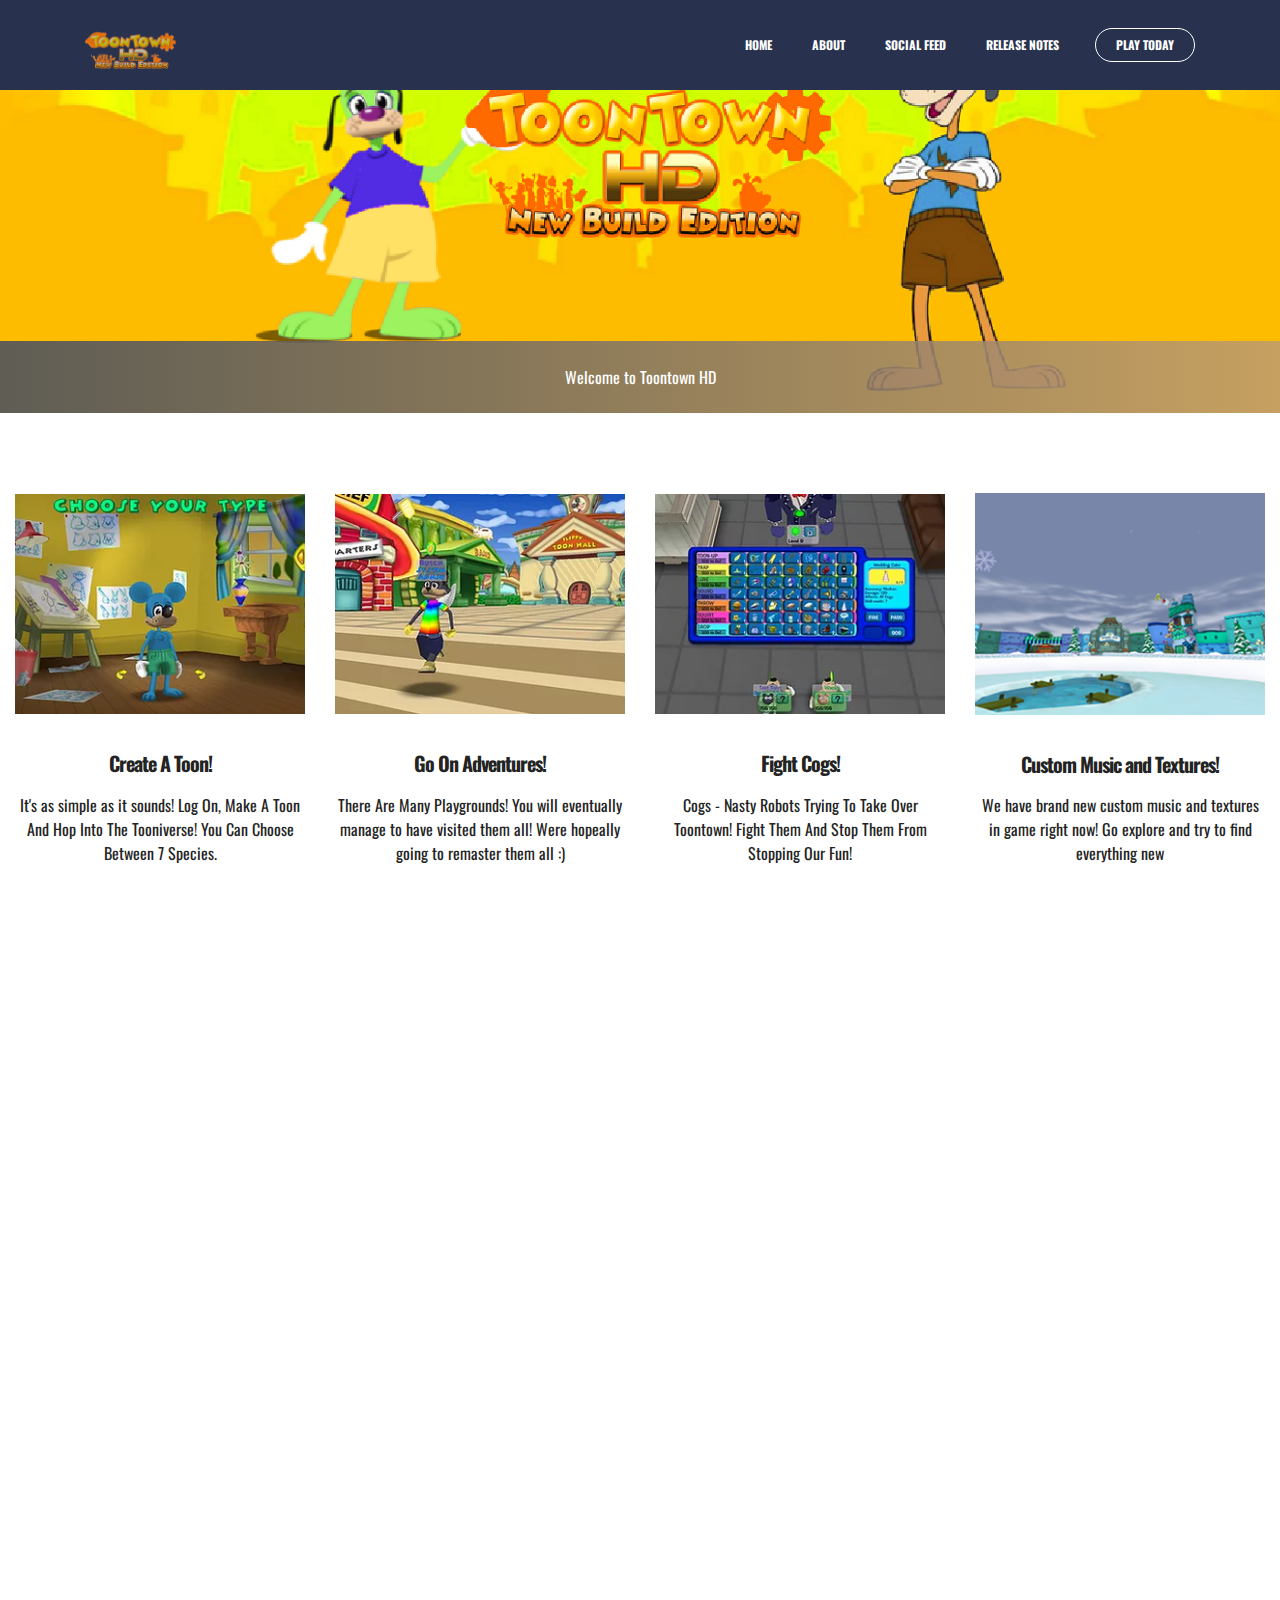
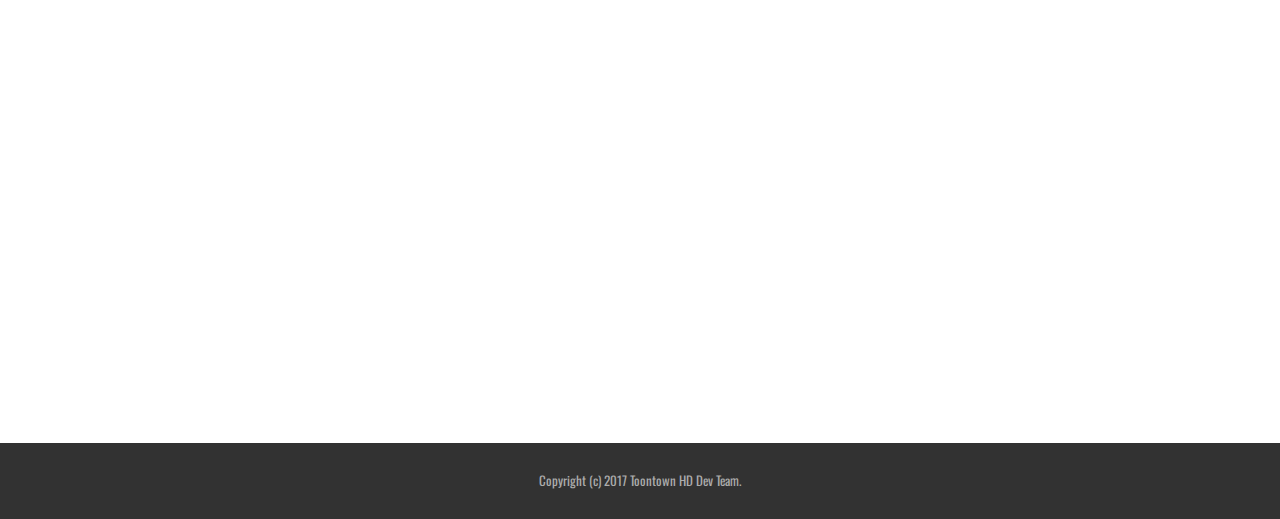
==== index.html @ c76c8646 "create github pages" ====
<!DOCTYPE html>
<html>
<head>
  <!-- Site made with Mobirise Website Builder v3.12.1, https://mobirise.com -->
  <meta charset="UTF-8">
  <meta http-equiv="X-UA-Compatible" content="IE=edge">
  <meta name="generator" content="Mobirise v3.12.1, mobirise.com">
  <meta name="viewport" content="width=device-width, initial-scale=1">
  <link rel="shortcut icon" href="assets/images/toontown-hd-new-build-logo-2-236x128.png" type="image/x-icon">
  <meta name="description" content="">
  <title>Home</title>
  <link rel="stylesheet" href="https://fonts.googleapis.com/css?family=Lora:400,700,400italic,700italic&amp;subset=latin">
  <link rel="stylesheet" href="https://fonts.googleapis.com/css?family=Montserrat:400,700">
  <link rel="stylesheet" href="https://fonts.googleapis.com/css?family=Raleway:100,100i,200,200i,300,300i,400,400i,500,500i,600,600i,700,700i,800,800i,900,900i">
  <link rel="stylesheet" href="assets/bootstrap-material-design-font/css/material.css">
  <link rel="stylesheet" href="assets/tether/tether.min.css">
  <link rel="stylesheet" href="assets/bootstrap/css/bootstrap.min.css">
  <link rel="stylesheet" href="assets/dropdown/css/style.css">
  <link rel="stylesheet" href="assets/animate.css/animate.min.css">
  <link rel="stylesheet" href="assets/theme/css/style.css">
  <link rel="stylesheet" href="assets/mobirise/css/mbr-additional.css" type="text/css">
  
  
  
</head>
<body>
<section id="menu-0">

    <nav class="navbar navbar-dropdown navbar-fixed-top">
        <div class="container">

            <div class="mbr-table">
                <div class="mbr-table-cell">

                    <div class="navbar-brand">
                        <a href="index.html" class="navbar-logo"><img src="assets/images/toontown-hd-new-build-logo-2-236x128.png"></a>
                        
                    </div>

                </div>
                <div class="mbr-table-cell">

                    <button class="navbar-toggler pull-xs-right hidden-md-up" type="button" data-toggle="collapse" data-target="#exCollapsingNavbar">
                        <div class="hamburger-icon"></div>
                    </button>

                    <ul class="nav-dropdown collapse pull-xs-right nav navbar-nav navbar-toggleable-sm" id="exCollapsingNavbar"><li class="nav-item"><a class="nav-link link" href="index.html">HOME</a></li><li class="nav-item"><a class="nav-link link" href="about.html">ABOUT</a></li><li class="nav-item"><a class="nav-link link" href="socialfeed.html">SOCIAL FEED</a></li><li class="nav-item"><a class="nav-link link" href="releasenotes.html">RELEASE NOTES</a></li><li class="nav-item nav-btn"><a class="nav-link btn btn-white btn-white-outline" href="play.html">PLAY TODAY</a></li></ul>
                    <button hidden="" class="navbar-toggler navbar-close" type="button" data-toggle="collapse" data-target="#exCollapsingNavbar">
                        <div class="close-icon"></div>
                    </button>

                </div>
            </div>

        </div>
    </nav>

</section>

<section class="engine"><a rel="external" href="https://mobirise.com">Web Builder</a></section><section class="mbr-section mbr-section-nopadding mbr-figure--caption-outside-bottom mbr-after-navbar" id="image1-2">
    <div class="mbr-figure">
        <div><img src="assets/images/16665664-1568762233141797-8871464108073529075-o-1400x452.png"></div>
        <div class="mbr-figure-caption mbr-figure-caption-over">
            <div class="container">Welcome to Toontown HD</div>
        </div>
    </div>
</section>

<section class="mbr-cards mbr-section mbr-section-nopadding" id="features3-0" style="background-color: rgb(255, 255, 255);">

    

    <div class="mbr-cards-row row">
        <div class="mbr-cards-col col-xs-12 col-lg-3" style="padding-top: 80px; padding-bottom: 80px;">
            <div class="container">
              <div class="card cart-block">
                  <div class="card-img"><img src="assets/images/4930ca-fdbfbf0c9fc9433385e90b42b5ddec6dmv2-600x456.png" class="card-img-top"></div>
                  <div class="card-block">
                    <h4 class="card-title">Create A Toon!</h4>
                    <h5 class="card-subtitle"></h5>
                    <p class="card-text">It's as simple as it sounds! Log On, Make A Toon And Hop Into The Tooniverse! You Can Choose Between 7 Species.</p>
                    <div class="card-btn"><a href="https://mobirise.com" class="btn btn-primary">MORE</a></div>
                    </div>
                </div>
            </div>
        </div>
        <div class="mbr-cards-col col-xs-12 col-lg-3" style="padding-top: 80px; padding-bottom: 80px;">
            <div class="container">
                <div class="card cart-block">
                    <div class="card-img"><img src="assets/images/4930ca-2c960f46906b43619f9c62df56393477mv2-600x456.png" class="card-img-top"></div>
                    <div class="card-block">
                        <h4 class="card-title">Go On Adventures!</h4>
                        <h5 class="card-subtitle"></h5>
                        <p class="card-text">There Are Many Playgrounds! You will eventually manage to have visited them all! Were hopeally going to remaster them all :)</p>
                        <div class="card-btn"><a href="https://mobirise.com" class="btn btn-primary">MORE</a></div>
                    </div>
                </div>
            </div>
        </div>
        <div class="mbr-cards-col col-xs-12 col-lg-3" style="padding-top: 80px; padding-bottom: 80px;">
            <div class="container">
                <div class="card cart-block">
                    <div class="card-img"><img src="assets/images/4930ca-736379ac73b34ba88609e2a4617b02d8mv2-600x456.png" class="card-img-top"></div>
                    <div class="card-block">
                        <h4 class="card-title">Fight Cogs!</h4>
                        <h5 class="card-subtitle"></h5>
                        <p class="card-text">Cogs - Nasty Robots Trying To Take Over Toontown! Fight Them And Stop Them From Stopping Our Fun!</p>
                        <div class="card-btn"><a href="https://mobirise.com" class="btn btn-primary">MORE</a></div>
                    </div>
                </div>
            </div>
        </div>
        <div class="mbr-cards-col col-xs-12 col-lg-3" style="padding-top: 80px; padding-bottom: 80px;">
            <div class="container">
                <div class="card cart-block">
                    <div class="card-img"><img src="assets/images/4930ca-82f56a4139354b3d8391904a340fc015mv2-600x458.png" class="card-img-top"></div>
                    <div class="card-block">
                        <h4 class="card-title">Custom Music and Textures!</h4>
                        <h5 class="card-subtitle"></h5>
                        <p class="card-text">We have brand new custom music and textures in game right now! Go explore and try to find everything new<br></p>
                        <div class="card-btn"><a href="https://mobirise.com" class="btn btn-primary">MORE</a></div>
                    </div>
                </div>
            </div>
        </div>
        
        
    </div>
</section>

<section class="mbr-section" id="form1-5" style="background-color: rgb(255, 255, 255); padding-top: 120px; padding-bottom: 120px;">
    
    <div class="mbr-section mbr-section__container mbr-section__container--middle">
        <div class="container">
            <div class="row">
                <div class="col-xs-12 text-xs-center">
                    <h3 class="mbr-section-title display-2">Help Toontown HD Be Better</h3>
                    <small class="mbr-section-subtitle">After some time on developing the game, We are in need some more toontastic staff members! We are taking people that are: <br>​<br>3D Modelers<br>Texture Artists<br>Music Remixers <br>Coders <br>Moderators<br>​<br>If you are one of those, fill out the contact form below! We Will get back to you ASAP.<br> <br>(You need to be at least 14 or over to work with TTHD - Excluding Old Staff)<br>Thanks for joining in! - Tom Bumberpop<br></small>
                </div>
            </div>
        </div>
    </div>
    <div class="mbr-section mbr-section-nopadding">
        <div class="container">
            <div class="row">
                <div class="col-xs-12 col-lg-10 col-lg-offset-1" data-form-type="formoid">


                    <div data-form-alert="true">
                        <div hidden="" data-form-alert-success="true" class="alert alert-form alert-success text-xs-center">Thanks for filling out form!</div>
                    </div>


                    <form action="https://mobirise.com/" method="post" data-form-title="Help Toontown HD Be Better">

                        <input type="hidden" value="SuF7mTONainZLiJVBQIug3Gj9PPAYahSu2CfaRBZUi1L93gR5GK+VPGLF90Wg0wQCZwfl+QLSjpteT4kGPGGRh02OdMjQDrIZHlmFj6/M9g3yS8IjyfjIxjUn2sc+O8m" data-form-email="true">

                        <div class="row row-sm-offset">

                            <div class="col-xs-12 col-md-4">
                                <div class="form-group">
                                    <label class="form-control-label" for="form1-5-name">Name<span class="form-asterisk">*</span></label>
                                    <input type="text" class="form-control" name="name" required="" data-form-field="Name" id="form1-5-name">
                                </div>
                            </div>

                            <div class="col-xs-12 col-md-4">
                                <div class="form-group">
                                    <label class="form-control-label" for="form1-5-email">Email<span class="form-asterisk">*</span></label>
                                    <input type="email" class="form-control" name="email" required="" data-form-field="Email" id="form1-5-email">
                                </div>
                            </div>

                            <div class="col-xs-12 col-md-4">
                                <div class="form-group">
                                    <label class="form-control-label" for="form1-5-phone">Job</label>
                                    <input type="tel" class="form-control" name="phone" data-form-field="Phone" id="form1-5-phone">
                                </div>
                            </div>

                        </div>

                        <div class="form-group">
                            <label class="form-control-label" for="form1-5-message">Message</label>
                            <textarea class="form-control" name="message" rows="7" data-form-field="Message" id="form1-5-message"></textarea>
                        </div>

                        <div><button type="submit" class="btn btn-primary">CONTACT US</button></div>

                    </form>
                </div>
            </div>
        </div>
    </div>
</section>

<footer class="mbr-small-footer mbr-section mbr-section-nopadding" id="footer1-2" style="background-color: rgb(50, 50, 50); padding-top: 1.75rem; padding-bottom: 1.75rem;">
    
    <div class="container">
        <p class="text-xs-center">Copyright (c) 2017 Toontown HD Dev Team.</p>
    </div>
</footer>


  <script src="assets/web/assets/jquery/jquery.min.js"></script>
  <script src="assets/tether/tether.min.js"></script>
  <script src="assets/bootstrap/js/bootstrap.min.js"></script>
  <script src="assets/smooth-scroll/smooth-scroll.js"></script>
  <script src="assets/dropdown/js/script.min.js"></script>
  <script src="assets/touch-swipe/jquery.touch-swipe.min.js"></script>
  <script src="assets/viewport-checker/jquery.viewportchecker.js"></script>
  <script src="assets/theme/js/script.js"></script>
  <script src="assets/formoid/formoid.min.js"></script>
  
  
  <input name="animation" type="hidden">
   <div id="scrollToTop" class="scrollToTop mbr-arrow-up"><a style="text-align: center;"><i class="mbr-arrow-up-icon"></i></a></div>
  </body>
</html>
---- assets/bootstrap-material-design-font/css/material.css ----
@font-face {
  font-family: 'Material-Design-Icons';
  src: url('../fonts/Material-Design-Icons.eot?3ocs8m');
  src: url('../fonts/Material-Design-Icons.eot?#iefix3ocs8m') format('embedded-opentype'), url('../fonts/Material-Design-Icons.woff?3ocs8m') format('woff'), url('../fonts/Material-Design-Icons.ttf?3ocs8m') format('truetype'), url('../fonts/Material-Design-Icons.svg?3ocs8m#Material-Design-Icons') format('svg');
  font-weight: normal;
  font-style: normal;
}
[class^="mdi-"],
[class*="mdi-"] {
  speak: none;
  display: inline-block;
  font-style: normal;
  font-variant:normal;
  font-weight:normal;
  /*font-size:24px;*/
  line-height:1;
  font-family:'Material-Design-Icons' !important;
  text-rendering: auto;
  
  -webkit-font-smoothing: antialiased;
  -moz-osx-font-smoothing: grayscale;
  -webkit-transform: translate(0, 0);
      -ms-transform: translate(0, 0);
          transform: translate(0, 0);
}
[class^="mdi-"]:before,
[class*="mdi-"]:before {
  display: inline-block;
  speak: none;
  text-decoration: inherit;
}
[class^="mdi-"].pull-left,
[class*="mdi-"].pull-left {
  margin-right: .3em;
}
[class^="mdi-"].pull-right,
[class*="mdi-"].pull-right {
  margin-left: .3em;
}
[class^="mdi-"].mdi-lg:before,
[class*="mdi-"].mdi-lg:before,
[class^="mdi-"].mdi-lg:after,
[class*="mdi-"].mdi-lg:after {
  font-size: 1.33333333em;
  line-height: 0.75em;
  vertical-align: -15%;
}
[class^="mdi-"].mdi-2x:before,
[class*="mdi-"].mdi-2x:before,
[class^="mdi-"].mdi-2x:after,
[class*="mdi-"].mdi-2x:after {
  font-size: 2em;
}
[class^="mdi-"].mdi-3x:before,
[class*="mdi-"].mdi-3x:before,
[class^="mdi-"].mdi-3x:after,
[class*="mdi-"].mdi-3x:after {
  font-size: 3em;
}
[class^="mdi-"].mdi-4x:before,
[class*="mdi-"].mdi-4x:before,
[class^="mdi-"].mdi-4x:after,
[class*="mdi-"].mdi-4x:after {
  font-size: 4em;
}
[class^="mdi-"].mdi-5x:before,
[class*="mdi-"].mdi-5x:before,
[class^="mdi-"].mdi-5x:after,
[class*="mdi-"].mdi-5x:after {
  font-size: 5em;
}
[class^="mdi-device-signal-cellular-"]:after,
[class^="mdi-device-battery-"]:after,
[class^="mdi-device-battery-charging-"]:after,
[class^="mdi-device-signal-cellular-connected-no-internet-"]:after,
[class^="mdi-device-signal-wifi-"]:after,
[class^="mdi-device-signal-wifi-statusbar-not-connected"]:after,
.mdi-device-network-wifi:after {
  opacity: .3;
  position: absolute;
  left: 0;
  top: 0;
  z-index: 1;
  display: inline-block;
  speak: none;
  text-decoration: inherit;
}
[class^="mdi-device-signal-cellular-"]:after {
  content: "\e758";
}
[class^="mdi-device-battery-"]:after {
  content: "\e735";
}
[class^="mdi-device-battery-charging-"]:after {
  content: "\e733";
}
[class^="mdi-device-signal-cellular-connected-no-internet-"]:after {
  content: "\e75d";
}
[class^="mdi-device-signal-wifi-"]:after,
.mdi-device-network-wifi:after {
  content: "\e765";
}
[class^="mdi-device-signal-wifi-statusbasr-not-connected"]:after {
  content: "\e8f7";
}
.mdi-device-signal-cellular-off:after,
.mdi-device-signal-cellular-null:after,
.mdi-device-signal-cellular-no-sim:after,
.mdi-device-signal-wifi-off:after,
.mdi-device-signal-wifi-4-bar:after,
.mdi-device-signal-cellular-4-bar:after,
.mdi-device-battery-alert:after,
.mdi-device-signal-cellular-connected-no-internet-4-bar:after,
.mdi-device-battery-std:after,
.mdi-device-battery-full .mdi-device-battery-unknown:after {
  content: "";
}
.mdi-fw {
  width: 1.28571429em;
  text-align: center;
}
.mdi-ul {
  padding-left: 0;
  margin-left: 2.14285714em;
  list-style-type: none;
}
.mdi-ul > li {
  position: relative;
}
.mdi-li {
  position: absolute;
  left: -2.14285714em;
  width: 2.14285714em;
  top: 0.14285714em;
  text-align: center;
}
.mdi-li.mdi-lg {
  left: -1.85714286em;
}
.mdi-border {
  padding: .2em .25em .15em;
  border: solid 0.08em #eeeeee;
  border-radius: .1em;
}
.mdi-spin {
  -webkit-animation: mdi-spin 2s infinite linear;
  animation: mdi-spin 2s infinite linear;
  -webkit-transform-origin: 50% 50%;
  -ms-transform-origin: 50% 50%;
      transform-origin: 50% 50%;
}
.mdi-pulse {
  -webkit-animation: mdi-spin 1s steps(8) infinite;
  animation: mdi-spin 1s steps(8) infinite;
  -webkit-transform-origin: 50% 50%;
  -ms-transform-origin: 50% 50%;
      transform-origin: 50% 50%;
}
@-webkit-keyframes mdi-spin {
  0% {
    -webkit-transform: rotate(0deg);
    transform: rotate(0deg);
  }
  100% {
    -webkit-transform: rotate(359deg);
    transform: rotate(359deg);
  }
}
@keyframes mdi-spin {
  0% {
    -webkit-transform: rotate(0deg);
    transform: rotate(0deg);
  }
  100% {
    -webkit-transform: rotate(359deg);
    transform: rotate(359deg);
  }
}
.mdi-rotate-90 {
  filter: progid:DXImageTransform.Microsoft.BasicImage(rotation=1);
  -webkit-transform: rotate(90deg);
  -ms-transform: rotate(90deg);
  transform: rotate(90deg);
}
.mdi-rotate-180 {
  filter: progid:DXImageTransform.Microsoft.BasicImage(rotation=2);
  -webkit-transform: rotate(180deg);
  -ms-transform: rotate(180deg);
  transform: rotate(180deg);
}
.mdi-rotate-270 {
  filter: progid:DXImageTransform.Microsoft.BasicImage(rotation=3);
  -webkit-transform: rotate(270deg);
  -ms-transform: rotate(270deg);
  transform: rotate(270deg);
}
.mdi-flip-horizontal {
  filter: progid:DXImageTransform.Microsoft.BasicImage(rotation=0, mirror=1);
  -webkit-transform: scale(-1, 1);
  -ms-transform: scale(-1, 1);
  transform: scale(-1, 1);
}
.mdi-flip-vertical {
  filter: progid:DXImageTransform.Microsoft.BasicImage(rotation=2, mirror=1);
  -webkit-transform: scale(1, -1);
  -ms-transform: scale(1, -1);
  transform: scale(1, -1);
}
:root .mdi-rotate-90,
:root .mdi-rotate-180,
:root .mdi-rotate-270,
:root .mdi-flip-horizontal,
:root .mdi-flip-vertical {
  -webkit-filter: none;
          filter: none;
}
.mdi-stack {
  position: relative;
  display: inline-block;
  width: 2em;
  height: 2em;
  line-height: 2em;
  vertical-align: middle;
}
.mdi-stack-1x,
.mdi-stack-2x {
  position: absolute;
  left: 0;
  width: 100%;
  text-align: center;
}
.mdi-stack-1x {
  line-height: inherit;
}
.mdi-stack-2x {
  font-size: 2em;
}
.mdi-inverse {
  color: #ffffff;
}
/* Start Icons */
.mdi-action-3d-rotation:before {
  content: "\e600";
}
.mdi-action-accessibility:before {
  content: "\e601";
}
.mdi-action-account-balance-wallet:before {
  content: "\e602";
}
.mdi-action-account-balance:before {
  content: "\e603";
}
.mdi-action-account-box:before {
  content: "\e604";
}
.mdi-action-account-child:before {
  content: "\e605";
}
.mdi-action-account-circle:before {
  content: "\e606";
}
.mdi-action-add-shopping-cart:before {
  content: "\e607";
}
.mdi-action-alarm-add:before {
  content: "\e608";
}
.mdi-action-alarm-off:before {
  content: "\e609";
}
.mdi-action-alarm-on:before {
  content: "\e60a";
}
.mdi-action-alarm:before {
  content: "\e60b";
}
.mdi-action-android:before {
  content: "\e60c";
}
.mdi-action-announcement:before {
  content: "\e60d";
}
.mdi-action-aspect-ratio:before {
  content: "\e60e";
}
.mdi-action-assessment:before {
  content: "\e60f";
}
.mdi-action-assignment-ind:before {
  content: "\e610";
}
.mdi-action-assignment-late:before {
  content: "\e611";
}
.mdi-action-assignment-return:before {
  content: "\e612";
}
.mdi-action-assignment-returned:before {
  content: "\e613";
}
.mdi-action-assignment-turned-in:before {
  content: "\e614";
}
.mdi-action-assignment:before {
  content: "\e615";
}
.mdi-action-autorenew:before {
  content: "\e616";
}
.mdi-action-backup:before {
  content: "\e617";
}
.mdi-action-book:before {
  content: "\e618";
}
.mdi-action-bookmark-outline:before {
  content: "\e619";
}
.mdi-action-bookmark:before {
  content: "\e61a";
}
.mdi-action-bug-report:before {
  content: "\e61b";
}
.mdi-action-cached:before {
  content: "\e61c";
}
.mdi-action-check-circle:before {
  content: "\e61d";
}
.mdi-action-class:before {
  content: "\e61e";
}
.mdi-action-credit-card:before {
  content: "\e61f";
}
.mdi-action-dashboard:before {
  content: "\e620";
}
.mdi-action-delete:before {
  content: "\e621";
}
.mdi-action-description:before {
  content: "\e622";
}
.mdi-action-dns:before {
  content: "\e623";
}
.mdi-action-done-all:before {
  content: "\e624";
}
.mdi-action-done:before {
  content: "\e625";
}
.mdi-action-event:before {
  content: "\e626";
}
.mdi-action-exit-to-app:before {
  content: "\e627";
}
.mdi-action-explore:before {
  content: "\e628";
}
.mdi-action-extension:before {
  content: "\e629";
}
.mdi-action-face-unlock:before {
  content: "\e62a";
}
.mdi-action-favorite-outline:before {
  content: "\e62b";
}
.mdi-action-favorite:before {
  content: "\e62c";
}
.mdi-action-find-in-page:before {
  content: "\e62d";
}
.mdi-action-find-replace:before {
  content: "\e62e";
}
.mdi-action-flip-to-back:before {
  content: "\e62f";
}
.mdi-action-flip-to-front:before {
  content: "\e630";
}
.mdi-action-get-app:before {
  content: "\e631";
}
.mdi-action-grade:before {
  content: "\e632";
}
.mdi-action-group-work:before {
  content: "\e633";
}
.mdi-action-help:before {
  content: "\e634";
}
.mdi-action-highlight-remove:before {
  content: "\e635";
}
.mdi-action-history:before {
  content: "\e636";
}
.mdi-action-home:before {
  content: "\e637";
}
.mdi-action-https:before {
  content: "\e638";
}
.mdi-action-info-outline:before {
  content: "\e639";
}
.mdi-action-info:before {
  content: "\e63a";
}
.mdi-action-input:before {
  content: "\e63b";
}
.mdi-action-invert-colors:before {
  content: "\e63c";
}
.mdi-action-label-outline:before {
  content: "\e63d";
}
.mdi-action-label:before {
  content: "\e63e";
}
.mdi-action-language:before {
  content: "\e63f";
}
.mdi-action-launch:before {
  content: "\e640";
}
.mdi-action-list:before {
  content: "\e641";
}
.mdi-action-lock-open:before {
  content: "\e642";
}
.mdi-action-lock-outline:before {
  content: "\e643";
}
.mdi-action-lock:before {
  content: "\e644";
}
.mdi-action-loyalty:before {
  content: "\e645";
}
.mdi-action-markunread-mailbox:before {
  content: "\e646";
}
.mdi-action-note-add:before {
  content: "\e647";
}
.mdi-action-open-in-browser:before {
  content: "\e648";
}
.mdi-action-open-in-new:before {
  content: "\e649";
}
.mdi-action-open-with:before {
  content: "\e64a";
}
.mdi-action-pageview:before {
  content: "\e64b";
}
.mdi-action-payment:before {
  content: "\e64c";
}
.mdi-action-perm-camera-mic:before {
  content: "\e64d";
}
.mdi-action-perm-contact-cal:before {
  content: "\e64e";
}
.mdi-action-perm-data-setting:before {
  content: "\e64f";
}
.mdi-action-perm-device-info:before {
  content: "\e650";
}
.mdi-action-perm-identity:before {
  content: "\e651";
}
.mdi-action-perm-media:before {
  content: "\e652";
}
.mdi-action-perm-phone-msg:before {
  content: "\e653";
}
.mdi-action-perm-scan-wifi:before {
  content: "\e654";
}
.mdi-action-picture-in-picture:before {
  content: "\e655";
}
.mdi-action-polymer:before {
  content: "\e656";
}
.mdi-action-print:before {
  content: "\e657";
}
.mdi-action-query-builder:before {
  content: "\e658";
}
.mdi-action-question-answer:before {
  content: "\e659";
}
.mdi-action-receipt:before {
  content: "\e65a";
}
.mdi-action-redeem:before {
  content: "\e65b";
}
.mdi-action-reorder:before {
  content: "\e65c";
}
.mdi-action-report-problem:before {
  content: "\e65d";
}
.mdi-action-restore:before {
  content: "\e65e";
}
.mdi-action-room:before {
  content: "\e65f";
}
.mdi-action-schedule:before {
  content: "\e660";
}
.mdi-action-search:before {
  content: "\e661";
}
.mdi-action-settings-applications:before {
  content: "\e662";
}
.mdi-action-settings-backup-restore:before {
  content: "\e663";
}
.mdi-action-settings-bluetooth:before {
  content: "\e664";
}
.mdi-action-settings-cell:before {
  content: "\e665";
}
.mdi-action-settings-display:before {
  content: "\e666";
}
.mdi-action-settings-ethernet:before {
  content: "\e667";
}
.mdi-action-settings-input-antenna:before {
  content: "\e668";
}
.mdi-action-settings-input-component:before {
  content: "\e669";
}
.mdi-action-settings-input-composite:before {
  content: "\e66a";
}
.mdi-action-settings-input-hdmi:before {
  content: "\e66b";
}
.mdi-action-settings-input-svideo:before {
  content: "\e66c";
}
.mdi-action-settings-overscan:before {
  content: "\e66d";
}
.mdi-action-settings-phone:before {
  content: "\e66e";
}
.mdi-action-settings-power:before {
  content: "\e66f";
}
.mdi-action-settings-remote:before {
  content: "\e670";
}
.mdi-action-settings-voice:before {
  content: "\e671";
}
.mdi-action-settings:before {
  content: "\e672";
}
.mdi-action-shop-two:before {
  content: "\e673";
}
.mdi-action-shop:before {
  content: "\e674";
}
.mdi-action-shopping-basket:before {
  content: "\e675";
}
.mdi-action-shopping-cart:before {
  content: "\e676";
}
.mdi-action-speaker-notes:before {
  content: "\e677";
}
.mdi-action-spellcheck:before {
  content: "\e678";
}
.mdi-action-star-rate:before {
  content: "\e679";
}
.mdi-action-stars:before {
  content: "\e67a";
}
.mdi-action-store:before {
  content: "\e67b";
}
.mdi-action-subject:before {
  content: "\e67c";
}
.mdi-action-supervisor-account:before {
  content: "\e67d";
}
.mdi-action-swap-horiz:before {
  content: "\e67e";
}
.mdi-action-swap-vert-circle:before {
  content: "\e67f";
}
.mdi-action-swap-vert:before {
  content: "\e680";
}
.mdi-action-system-update-tv:before {
  content: "\e681";
}
.mdi-action-tab-unselected:before {
  content: "\e682";
}
.mdi-action-tab:before {
  content: "\e683";
}
.mdi-action-theaters:before {
  content: "\e684";
}
.mdi-action-thumb-down:before {
  content: "\e685";
}
.mdi-action-thumb-up:before {
  content: "\e686";
}
.mdi-action-thumbs-up-down:before {
  content: "\e687";
}
.mdi-action-toc:before {
  content: "\e688";
}
.mdi-action-today:before {
  content: "\e689";
}
.mdi-action-track-changes:before {
  content: "\e68a";
}
.mdi-action-translate:before {
  content: "\e68b";
}
.mdi-action-trending-down:before {
  content: "\e68c";
}
.mdi-action-trending-neutral:before {
  content: "\e68d";
}
.mdi-action-trending-up:before {
  content: "\e68e";
}
.mdi-action-turned-in-not:before {
  content: "\e68f";
}
.mdi-action-turned-in:before {
  content: "\e690";
}
.mdi-action-verified-user:before {
  content: "\e691";
}
.mdi-action-view-agenda:before {
  content: "\e692";
}
.mdi-action-view-array:before {
  content: "\e693";
}
.mdi-action-view-carousel:before {
  content: "\e694";
}
.mdi-action-view-column:before {
  content: "\e695";
}
.mdi-action-view-day:before {
  content: "\e696";
}
.mdi-action-view-headline:before {
  content: "\e697";
}
.mdi-action-view-list:before {
  content: "\e698";
}
.mdi-action-view-module:before {
  content: "\e699";
}
.mdi-action-view-quilt:before {
  content: "\e69a";
}
.mdi-action-view-stream:before {
  content: "\e69b";
}
.mdi-action-view-week:before {
  content: "\e69c";
}
.mdi-action-visibility-off:before {
  content: "\e69d";
}
.mdi-action-visibility:before {
  content: "\e69e";
}
.mdi-action-wallet-giftcard:before {
  content: "\e69f";
}
.mdi-action-wallet-membership:before {
  content: "\e6a0";
}
.mdi-action-wallet-travel:before {
  content: "\e6a1";
}
.mdi-action-work:before {
  content: "\e6a2";
}
.mdi-alert-error:before {
  content: "\e6a3";
}
.mdi-alert-warning:before {
  content: "\e6a4";
}
.mdi-av-album:before {
  content: "\e6a5";
}
.mdi-av-closed-caption:before {
  content: "\e6a6";
}
.mdi-av-equalizer:before {
  content: "\e6a7";
}
.mdi-av-explicit:before {
  content: "\e6a8";
}
.mdi-av-fast-forward:before {
  content: "\e6a9";
}
.mdi-av-fast-rewind:before {
  content: "\e6aa";
}
.mdi-av-games:before {
  content: "\e6ab";
}
.mdi-av-hearing:before {
  content: "\e6ac";
}
.mdi-av-high-quality:before {
  content: "\e6ad";
}
.mdi-av-loop:before {
  content: "\e6ae";
}
.mdi-av-mic-none:before {
  content: "\e6af";
}
.mdi-av-mic-off:before {
  content: "\e6b0";
}
.mdi-av-mic:before {
  content: "\e6b1";
}
.mdi-av-movie:before {
  content: "\e6b2";
}
.mdi-av-my-library-add:before {
  content: "\e6b3";
}
.mdi-av-my-library-books:before {
  content: "\e6b4";
}
.mdi-av-my-library-music:before {
  content: "\e6b5";
}
.mdi-av-new-releases:before {
  content: "\e6b6";
}
.mdi-av-not-interested:before {
  content: "\e6b7";
}
.mdi-av-pause-circle-fill:before {
  content: "\e6b8";
}
.mdi-av-pause-circle-outline:before {
  content: "\e6b9";
}
.mdi-av-pause:before {
  content: "\e6ba";
}
.mdi-av-play-arrow:before {
  content: "\e6bb";
}
.mdi-av-play-circle-fill:before {
  content: "\e6bc";
}
.mdi-av-play-circle-outline:before {
  content: "\e6bd";
}
.mdi-av-play-shopping-bag:before {
  content: "\e6be";
}
.mdi-av-playlist-add:before {
  content: "\e6bf";
}
.mdi-av-queue-music:before {
  content: "\e6c0";
}
.mdi-av-queue:before {
  content: "\e6c1";
}
.mdi-av-radio:before {
  content: "\e6c2";
}
.mdi-av-recent-actors:before {
  content: "\e6c3";
}
.mdi-av-repeat-one:before {
  content: "\e6c4";
}
.mdi-av-repeat:before {
  content: "\e6c5";
}
.mdi-av-replay:before {
  content: "\e6c6";
}
.mdi-av-shuffle:before {
  content: "\e6c7";
}
.mdi-av-skip-next:before {
  content: "\e6c8";
}
.mdi-av-skip-previous:before {
  content: "\e6c9";
}
.mdi-av-snooze:before {
  content: "\e6ca";
}
.mdi-av-stop:before {
  content: "\e6cb";
}
.mdi-av-subtitles:before {
  content: "\e6cc";
}
.mdi-av-surround-sound:before {
  content: "\e6cd";
}
.mdi-av-timer:before {
  content: "\e6ce";
}
.mdi-av-video-collection:before {
  content: "\e6cf";
}
.mdi-av-videocam-off:before {
  content: "\e6d0";
}
.mdi-av-videocam:before {
  content: "\e6d1";
}
.mdi-av-volume-down:before {
  content: "\e6d2";
}
.mdi-av-volume-mute:before {
  content: "\e6d3";
}
.mdi-av-volume-off:before {
  content: "\e6d4";
}
.mdi-av-volume-up:before {
  content: "\e6d5";
}
.mdi-av-web:before {
  content: "\e6d6";
}
.mdi-communication-business:before {
  content: "\e6d7";
}
.mdi-communication-call-end:before {
  content: "\e6d8";
}
.mdi-communication-call-made:before {
  content: "\e6d9";
}
.mdi-communication-call-merge:before {
  content: "\e6da";
}
.mdi-communication-call-missed:before {
  content: "\e6db";
}
.mdi-communication-call-received:before {
  content: "\e6dc";
}
.mdi-communication-call-split:before {
  content: "\e6dd";
}
.mdi-communication-call:before {
  content: "\e6de";
}
.mdi-communication-chat:before {
  content: "\e6df";
}
.mdi-communication-clear-all:before {
  content: "\e6e0";
}
.mdi-communication-comment:before {
  content: "\e6e1";
}
.mdi-communication-contacts:before {
  content: "\e6e2";
}
.mdi-communication-dialer-sip:before {
  content: "\e6e3";
}
.mdi-communication-dialpad:before {
  content: "\e6e4";
}
.mdi-communication-dnd-on:before {
  content: "\e6e5";
}
.mdi-communication-email:before {
  content: "\e6e6";
}
.mdi-communication-forum:before {
  content: "\e6e7";
}
.mdi-communication-import-export:before {
  content: "\e6e8";
}
.mdi-communication-invert-colors-off:before {
  content: "\e6e9";
}
.mdi-communication-invert-colors-on:before {
  content: "\e6ea";
}
.mdi-communication-live-help:before {
  content: "\e6eb";
}
.mdi-communication-location-off:before {
  content: "\e6ec";
}
.mdi-communication-location-on:before {
  content: "\e6ed";
}
.mdi-communication-message:before {
  content: "\e6ee";
}
.mdi-communication-messenger:before {
  content: "\e6ef";
}
.mdi-communication-no-sim:before {
  content: "\e6f0";
}
.mdi-communication-phone:before {
  content: "\e6f1";
}
.mdi-communication-portable-wifi-off:before {
  content: "\e6f2";
}
.mdi-communication-quick-contacts-dialer:before {
  content: "\e6f3";
}
.mdi-communication-quick-contacts-mail:before {
  content: "\e6f4";
}
.mdi-communication-ring-volume:before {
  content: "\e6f5";
}
.mdi-communication-stay-current-landscape:before {
  content: "\e6f6";
}
.mdi-communication-stay-current-portrait:before {
  content: "\e6f7";
}
.mdi-communication-stay-primary-landscape:before {
  content: "\e6f8";
}
.mdi-communication-stay-primary-portrait:before {
  content: "\e6f9";
}
.mdi-communication-swap-calls:before {
  content: "\e6fa";
}
.mdi-communication-textsms:before {
  content: "\e6fb";
}
.mdi-communication-voicemail:before {
  content: "\e6fc";
}
.mdi-communication-vpn-key:before {
  content: "\e6fd";
}
.mdi-content-add-box:before {
  content: "\e6fe";
}
.mdi-content-add-circle-outline:before {
  content: "\e6ff";
}
.mdi-content-add-circle:before {
  content: "\e700";
}
.mdi-content-add:before {
  content: "\e701";
}
.mdi-content-archive:before {
  content: "\e702";
}
.mdi-content-backspace:before {
  content: "\e703";
}
.mdi-content-block:before {
  content: "\e704";
}
.mdi-content-clear:before {
  content: "\e705";
}
.mdi-content-content-copy:before {
  content: "\e706";
}
.mdi-content-content-cut:before {
  content: "\e707";
}
.mdi-content-content-paste:before {
  content: "\e708";
}
.mdi-content-create:before {
  content: "\e709";
}
.mdi-content-drafts:before {
  content: "\e70a";
}
.mdi-content-filter-list:before {
  content: "\e70b";
}
.mdi-content-flag:before {
  content: "\e70c";
}
.mdi-content-forward:before {
  content: "\e70d";
}
.mdi-content-gesture:before {
  content: "\e70e";
}
.mdi-content-inbox:before {
  content: "\e70f";
}
.mdi-content-link:before {
  content: "\e710";
}
.mdi-content-mail:before {
  content: "\e711";
}
.mdi-content-markunread:before {
  content: "\e712";
}
.mdi-content-redo:before {
  content: "\e713";
}
.mdi-content-remove-circle-outline:before {
  content: "\e714";
}
.mdi-content-remove-circle:before {
  content: "\e715";
}
.mdi-content-remove:before {
  content: "\e716";
}
.mdi-content-reply-all:before {
  content: "\e717";
}
.mdi-content-reply:before {
  content: "\e718";
}
.mdi-content-report:before {
  content: "\e719";
}
.mdi-content-save:before {
  content: "\e71a";
}
.mdi-content-select-all:before {
  content: "\e71b";
}
.mdi-content-send:before {
  content: "\e71c";
}
.mdi-content-sort:before {
  content: "\e71d";
}
.mdi-content-text-format:before {
  content: "\e71e";
}
.mdi-content-undo:before {
  content: "\e71f";
}
.mdi-editor-attach-file:before {
  content: "\e776";
}
.mdi-editor-attach-money:before {
  content: "\e777";
}
.mdi-editor-border-all:before {
  content: "\e778";
}
.mdi-editor-border-bottom:before {
  content: "\e779";
}
.mdi-editor-border-clear:before {
  content: "\e77a";
}
.mdi-editor-border-color:before {
  content: "\e77b";
}
.mdi-editor-border-horizontal:before {
  content: "\e77c";
}
.mdi-editor-border-inner:before {
  content: "\e77d";
}
.mdi-editor-border-left:before {
  content: "\e77e";
}
.mdi-editor-border-outer:before {
  content: "\e77f";
}
.mdi-editor-border-right:before {
  content: "\e780";
}
.mdi-editor-border-style:before {
  content: "\e781";
}
.mdi-editor-border-top:before {
  content: "\e782";
}
.mdi-editor-border-vertical:before {
  content: "\e783";
}
.mdi-editor-format-align-center:before {
  content: "\e784";
}
.mdi-editor-format-align-justify:before {
  content: "\e785";
}
.mdi-editor-format-align-left:before {
  content: "\e786";
}
.mdi-editor-format-align-right:before {
  content: "\e787";
}
.mdi-editor-format-bold:before {
  content: "\e788";
}
.mdi-editor-format-clear:before {
  content: "\e789";
}
.mdi-editor-format-color-fill:before {
  content: "\e78a";
}
.mdi-editor-format-color-reset:before {
  content: "\e78b";
}
.mdi-editor-format-color-text:before {
  content: "\e78c";
}
.mdi-editor-format-indent-decrease:before {
  content: "\e78d";
}
.mdi-editor-format-indent-increase:before {
  content: "\e78e";
}
.mdi-editor-format-italic:before {
  content: "\e78f";
}
.mdi-editor-format-line-spacing:before {
  content: "\e790";
}
.mdi-editor-format-list-bulleted:before {
  content: "\e791";
}
.mdi-editor-format-list-numbered:before {
  content: "\e792";
}
.mdi-editor-format-paint:before {
  content: "\e793";
}
.mdi-editor-format-quote:before {
  content: "\e794";
}
.mdi-editor-format-size:before {
  content: "\e795";
}
.mdi-editor-format-strikethrough:before {
  content: "\e796";
}
.mdi-editor-format-textdirection-l-to-r:before {
  content: "\e797";
}
.mdi-editor-format-textdirection-r-to-l:before {
  content: "\e798";
}
.mdi-editor-format-underline:before {
  content: "\e799";
}
.mdi-editor-functions:before {
  content: "\e79a";
}
.mdi-editor-insert-chart:before {
  content: "\e79b";
}
.mdi-editor-insert-comment:before {
  content: "\e79c";
}
.mdi-editor-insert-drive-file:before {
  content: "\e79d";
}
.mdi-editor-insert-emoticon:before {
  content: "\e79e";
}
.mdi-editor-insert-invitation:before {
  content: "\e79f";
}
.mdi-editor-insert-link:before {
  content: "\e7a0";
}
.mdi-editor-insert-photo:before {
  content: "\e7a1";
}
.mdi-editor-merge-type:before {
  content: "\e7a2";
}
.mdi-editor-mode-comment:before {
  content: "\e7a3";
}
.mdi-editor-mode-edit:before {
  content: "\e7a4";
}
.mdi-editor-publish:before {
  content: "\e7a5";
}
.mdi-editor-vertical-align-bottom:before {
  content: "\e7a6";
}
.mdi-editor-vertical-align-center:before {
  content: "\e7a7";
}
.mdi-editor-vertical-align-top:before {
  content: "\e7a8";
}
.mdi-editor-wrap-text:before {
  content: "\e7a9";
}
.mdi-file-attachment:before {
  content: "\e7aa";
}
.mdi-file-cloud-circle:before {
  content: "\e7ab";
}
.mdi-file-cloud-done:before {
  content: "\e7ac";
}
.mdi-file-cloud-download:before {
  content: "\e7ad";
}
.mdi-file-cloud-off:before {
  content: "\e7ae";
}
.mdi-file-cloud-queue:before {
  content: "\e7af";
}
.mdi-file-cloud-upload:before {
  content: "\e7b0";
}
.mdi-file-cloud:before {
  content: "\e7b1";
}
.mdi-file-file-download:before {
  content: "\e7b2";
}
.mdi-file-file-upload:before {
  content: "\e7b3";
}
.mdi-file-folder-open:before {
  content: "\e7b4";
}
.mdi-file-folder-shared:before {
  content: "\e7b5";
}
.mdi-file-folder:before {
  content: "\e7b6";
}
.mdi-device-access-alarm:before {
  content: "\e720";
}
.mdi-device-access-alarms:before {
  content: "\e721";
}
.mdi-device-access-time:before {
  content: "\e722";
}
.mdi-device-add-alarm:before {
  content: "\e723";
}
.mdi-device-airplanemode-off:before {
  content: "\e724";
}
.mdi-device-airplanemode-on:before {
  content: "\e725";
}
.mdi-device-battery-20:before {
  content: "\e726";
}
.mdi-device-battery-30:before {
  content: "\e727";
}
.mdi-device-battery-50:before {
  content: "\e728";
}
.mdi-device-battery-60:before {
  content: "\e729";
}
.mdi-device-battery-80:before {
  content: "\e72a";
}
.mdi-device-battery-90:before {
  content: "\e72b";
}
.mdi-device-battery-alert:before {
  content: "\e72c";
}
.mdi-device-battery-charging-20:before {
  content: "\e72d";
}
.mdi-device-battery-charging-30:before {
  content: "\e72e";
}
.mdi-device-battery-charging-50:before {
  content: "\e72f";
}
.mdi-device-battery-charging-60:before {
  content: "\e730";
}
.mdi-device-battery-charging-80:before {
  content: "\e731";
}
.mdi-device-battery-charging-90:before {
  content: "\e732";
}
.mdi-device-battery-charging-full:before {
  content: "\e733";
}
.mdi-device-battery-full:before {
  content: "\e734";
}
.mdi-device-battery-std:before {
  content: "\e735";
}
.mdi-device-battery-unknown:before {
  content: "\e736";
}
.mdi-device-bluetooth-connected:before {
  content: "\e737";
}
.mdi-device-bluetooth-disabled:before {
  content: "\e738";
}
.mdi-device-bluetooth-searching:before {
  content: "\e739";
}
.mdi-device-bluetooth:before {
  content: "\e73a";
}
.mdi-device-brightness-auto:before {
  content: "\e73b";
}
.mdi-device-brightness-high:before {
  content: "\e73c";
}
.mdi-device-brightness-low:before {
  content: "\e73d";
}
.mdi-device-brightness-medium:before {
  content: "\e73e";
}
.mdi-device-data-usage:before {
  content: "\e73f";
}
.mdi-device-developer-mode:before {
  content: "\e740";
}
.mdi-device-devices:before {
  content: "\e741";
}
.mdi-device-dvr:before {
  content: "\e742";
}
.mdi-device-gps-fixed:before {
  content: "\e743";
}
.mdi-device-gps-not-fixed:before {
  content: "\e744";
}
.mdi-device-gps-off:before {
  content: "\e745";
}
.mdi-device-location-disabled:before {
  content: "\e746";
}
.mdi-device-location-searching:before {
  content: "\e747";
}
.mdi-device-multitrack-audio:before {
  content: "\e748";
}
.mdi-device-network-cell:before {
  content: "\e749";
}
.mdi-device-network-wifi:before {
  content: "\e74a";
}
.mdi-device-nfc:before {
  content: "\e74b";
}
.mdi-device-now-wallpaper:before {
  content: "\e74c";
}
.mdi-device-now-widgets:before {
  content: "\e74d";
}
.mdi-device-screen-lock-landscape:before {
  content: "\e74e";
}
.mdi-device-screen-lock-portrait:before {
  content: "\e74f";
}
.mdi-device-screen-lock-rotation:before {
  content: "\e750";
}
.mdi-device-screen-rotation:before {
  content: "\e751";
}
.mdi-device-sd-storage:before {
  content: "\e752";
}
.mdi-device-settings-system-daydream:before {
  content: "\e753";
}
.mdi-device-signal-cellular-0-bar:before {
  content: "\e754";
}
.mdi-device-signal-cellular-1-bar:before {
  content: "\e755";
}
.mdi-device-signal-cellular-2-bar:before {
  content: "\e756";
}
.mdi-device-signal-cellular-3-bar:before {
  content: "\e757";
}
.mdi-device-signal-cellular-4-bar:before {
  content: "\e758";
}
.mdi-signal-wifi-statusbar-connected-no-internet-after:before {
  content: "\e8f6";
}
.mdi-device-signal-cellular-connected-no-internet-0-bar:before {
  content: "\e759";
}
.mdi-device-signal-cellular-connected-no-internet-1-bar:before {
  content: "\e75a";
}
.mdi-device-signal-cellular-connected-no-internet-2-bar:before {
  content: "\e75b";
}
.mdi-device-signal-cellular-connected-no-internet-3-bar:before {
  content: "\e75c";
}
.mdi-device-signal-cellular-connected-no-internet-4-bar:before {
  content: "\e75d";
}
.mdi-device-signal-cellular-no-sim:before {
  content: "\e75e";
}
.mdi-device-signal-cellular-null:before {
  content: "\e75f";
}
.mdi-device-signal-cellular-off:before {
  content: "\e760";
}
.mdi-device-signal-wifi-0-bar:before {
  content: "\e761";
}
.mdi-device-signal-wifi-1-bar:before {
  content: "\e762";
}
.mdi-device-signal-wifi-2-bar:before {
  content: "\e763";
}
.mdi-device-signal-wifi-3-bar:before {
  content: "\e764";
}
.mdi-device-signal-wifi-4-bar:before {
  content: "\e765";
}
.mdi-device-signal-wifi-off:before {
  content: "\e766";
}
.mdi-device-signal-wifi-statusbar-1-bar:before {
  content: "\e767";
}
.mdi-device-signal-wifi-statusbar-2-bar:before {
  content: "\e768";
}
.mdi-device-signal-wifi-statusbar-3-bar:before {
  content: "\e769";
}
.mdi-device-signal-wifi-statusbar-4-bar:before {
  content: "\e76a";
}
.mdi-device-signal-wifi-statusbar-connected-no-internet-:before {
  content: "\e76b";
}
.mdi-device-signal-wifi-statusbar-connected-no-internet:before {
  content: "\e76f";
}
.mdi-device-signal-wifi-statusbar-connected-no-internet-2:before {
  content: "\e76c";
}
.mdi-device-signal-wifi-statusbar-connected-no-internet-3:before {
  content: "\e76d";
}
.mdi-device-signal-wifi-statusbar-connected-no-internet-4:before {
  content: "\e76e";
}
.mdi-signal-wifi-statusbar-not-connected-after:before {
  content: "\e8f7";
}
.mdi-device-signal-wifi-statusbar-not-connected:before {
  content: "\e770";
}
.mdi-device-signal-wifi-statusbar-null:before {
  content: "\e771";
}
.mdi-device-storage:before {
  content: "\e772";
}
.mdi-device-usb:before {
  content: "\e773";
}
.mdi-device-wifi-lock:before {
  content: "\e774";
}
.mdi-device-wifi-tethering:before {
  content: "\e775";
}
.mdi-hardware-cast-connected:before {
  content: "\e7b7";
}
.mdi-hardware-cast:before {
  content: "\e7b8";
}
.mdi-hardware-computer:before {
  content: "\e7b9";
}
.mdi-hardware-desktop-mac:before {
  content: "\e7ba";
}
.mdi-hardware-desktop-windows:before {
  content: "\e7bb";
}
.mdi-hardware-dock:before {
  content: "\e7bc";
}
.mdi-hardware-gamepad:before {
  content: "\e7bd";
}
.mdi-hardware-headset-mic:before {
  content: "\e7be";
}
.mdi-hardware-headset:before {
  content: "\e7bf";
}
.mdi-hardware-keyboard-alt:before {
  content: "\e7c0";
}
.mdi-hardware-keyboard-arrow-down:before {
  content: "\e7c1";
}
.mdi-hardware-keyboard-arrow-left:before {
  content: "\e7c2";
}
.mdi-hardware-keyboard-arrow-right:before {
  content: "\e7c3";
}
.mdi-hardware-keyboard-arrow-up:before {
  content: "\e7c4";
}
.mdi-hardware-keyboard-backspace:before {
  content: "\e7c5";
}
.mdi-hardware-keyboard-capslock:before {
  content: "\e7c6";
}
.mdi-hardware-keyboard-control:before {
  content: "\e7c7";
}
.mdi-hardware-keyboard-hide:before {
  content: "\e7c8";
}
.mdi-hardware-keyboard-return:before {
  content: "\e7c9";
}
.mdi-hardware-keyboard-tab:before {
  content: "\e7ca";
}
.mdi-hardware-keyboard-voice:before {
  content: "\e7cb";
}
.mdi-hardware-keyboard:before {
  content: "\e7cc";
}
.mdi-hardware-laptop-chromebook:before {
  content: "\e7cd";
}
.mdi-hardware-laptop-mac:before {
  content: "\e7ce";
}
.mdi-hardware-laptop-windows:before {
  content: "\e7cf";
}
.mdi-hardware-laptop:before {
  content: "\e7d0";
}
.mdi-hardware-memory:before {
  content: "\e7d1";
}
.mdi-hardware-mouse:before {
  content: "\e7d2";
}
.mdi-hardware-phone-android:before {
  content: "\e7d3";
}
.mdi-hardware-phone-iphone:before {
  content: "\e7d4";
}
.mdi-hardware-phonelink-off:before {
  content: "\e7d5";
}
.mdi-hardware-phonelink:before {
  content: "\e7d6";
}
.mdi-hardware-security:before {
  content: "\e7d7";
}
.mdi-hardware-sim-card:before {
  content: "\e7d8";
}
.mdi-hardware-smartphone:before {
  content: "\e7d9";
}
.mdi-hardware-speaker:before {
  content: "\e7da";
}
.mdi-hardware-tablet-android:before {
  content: "\e7db";
}
.mdi-hardware-tablet-mac:before {
  content: "\e7dc";
}
.mdi-hardware-tablet:before {
  content: "\e7dd";
}
.mdi-hardware-tv:before {
  content: "\e7de";
}
.mdi-hardware-watch:before {
  content: "\e7df";
}
.mdi-image-add-to-photos:before {
  content: "\e7e0";
}
.mdi-image-adjust:before {
  content: "\e7e1";
}
.mdi-image-assistant-photo:before {
  content: "\e7e2";
}
.mdi-image-audiotrack:before {
  content: "\e7e3";
}
.mdi-image-blur-circular:before {
  content: "\e7e4";
}
.mdi-image-blur-linear:before {
  content: "\e7e5";
}
.mdi-image-blur-off:before {
  content: "\e7e6";
}
.mdi-image-blur-on:before {
  content: "\e7e7";
}
.mdi-image-brightness-1:before {
  content: "\e7e8";
}
.mdi-image-brightness-2:before {
  content: "\e7e9";
}
.mdi-image-brightness-3:before {
  content: "\e7ea";
}
.mdi-image-brightness-4:before {
  content: "\e7eb";
}
.mdi-image-brightness-5:before {
  content: "\e7ec";
}
.mdi-image-brightness-6:before {
  content: "\e7ed";
}
.mdi-image-brightness-7:before {
  content: "\e7ee";
}
.mdi-image-brush:before {
  content: "\e7ef";
}
.mdi-image-camera-alt:before {
  content: "\e7f0";
}
.mdi-image-camera-front:before {
  content: "\e7f1";
}
.mdi-image-camera-rear:before {
  content: "\e7f2";
}
.mdi-image-camera-roll:before {
  content: "\e7f3";
}
.mdi-image-camera:before {
  content: "\e7f4";
}
.mdi-image-center-focus-strong:before {
  content: "\e7f5";
}
.mdi-image-center-focus-weak:before {
  content: "\e7f6";
}
.mdi-image-collections:before {
  content: "\e7f7";
}
.mdi-image-color-lens:before {
  content: "\e7f8";
}
.mdi-image-colorize:before {
  content: "\e7f9";
}
.mdi-image-compare:before {
  content: "\e7fa";
}
.mdi-image-control-point-duplicate:before {
  content: "\e7fb";
}
.mdi-image-control-point:before {
  content: "\e7fc";
}
.mdi-image-crop-3-2:before {
  content: "\e7fd";
}
.mdi-image-crop-5-4:before {
  content: "\e7fe";
}
.mdi-image-crop-7-5:before {
  content: "\e7ff";
}
.mdi-image-crop-16-9:before {
  content: "\e800";
}
.mdi-image-crop-din:before {
  content: "\e801";
}
.mdi-image-crop-free:before {
  content: "\e802";
}
.mdi-image-crop-landscape:before {
  content: "\e803";
}
.mdi-image-crop-original:before {
  content: "\e804";
}
.mdi-image-crop-portrait:before {
  content: "\e805";
}
.mdi-image-crop-square:before {
  content: "\e806";
}
.mdi-image-crop:before {
  content: "\e807";
}
.mdi-image-dehaze:before {
  content: "\e808";
}
.mdi-image-details:before {
  content: "\e809";
}
.mdi-image-edit:before {
  content: "\e80a";
}
.mdi-image-exposure-minus-1:before {
  content: "\e80b";
}
.mdi-image-exposure-minus-2:before {
  content: "\e80c";
}
.mdi-image-exposure-plus-1:before {
  content: "\e80d";
}
.mdi-image-exposure-plus-2:before {
  content: "\e80e";
}
.mdi-image-exposure-zero:before {
  content: "\e80f";
}
.mdi-image-exposure:before {
  content: "\e810";
}
.mdi-image-filter-1:before {
  content: "\e811";
}
.mdi-image-filter-2:before {
  content: "\e812";
}
.mdi-image-filter-3:before {
  content: "\e813";
}
.mdi-image-filter-4:before {
  content: "\e814";
}
.mdi-image-filter-5:before {
  content: "\e815";
}
.mdi-image-filter-6:before {
  content: "\e816";
}
.mdi-image-filter-7:before {
  content: "\e817";
}
.mdi-image-filter-8:before {
  content: "\e818";
}
.mdi-image-filter-9-plus:before {
  content: "\e819";
}
.mdi-image-filter-9:before {
  content: "\e81a";
}
.mdi-image-filter-b-and-w:before {
  content: "\e81b";
}
.mdi-image-filter-center-focus:before {
  content: "\e81c";
}
.mdi-image-filter-drama:before {
  content: "\e81d";
}
.mdi-image-filter-frames:before {
  content: "\e81e";
}
.mdi-image-filter-hdr:before {
  content: "\e81f";
}
.mdi-image-filter-none:before {
  content: "\e820";
}
.mdi-image-filter-tilt-shift:before {
  content: "\e821";
}
.mdi-image-filter-vintage:before {
  content: "\e822";
}
.mdi-image-filter:before {
  content: "\e823";
}
.mdi-image-flare:before {
  content: "\e824";
}
.mdi-image-flash-auto:before {
  content: "\e825";
}
.mdi-image-flash-off:before {
  content: "\e826";
}
.mdi-image-flash-on:before {
  content: "\e827";
}
.mdi-image-flip:before {
  content: "\e828";
}
.mdi-image-gradient:before {
  content: "\e829";
}
.mdi-image-grain:before {
  content: "\e82a";
}
.mdi-image-grid-off:before {
  content: "\e82b";
}
.mdi-image-grid-on:before {
  content: "\e82c";
}
.mdi-image-hdr-off:before {
  content: "\e82d";
}
.mdi-image-hdr-on:before {
  content: "\e82e";
}
.mdi-image-hdr-strong:before {
  content: "\e82f";
}
.mdi-image-hdr-weak:before {
  content: "\e830";
}
.mdi-image-healing:before {
  content: "\e831";
}
.mdi-image-image-aspect-ratio:before {
  content: "\e832";
}
.mdi-image-image:before {
  content: "\e833";
}
.mdi-image-iso:before {
  content: "\e834";
}
.mdi-image-landscape:before {
  content: "\e835";
}
.mdi-image-leak-add:before {
  content: "\e836";
}
.mdi-image-leak-remove:before {
  content: "\e837";
}
.mdi-image-lens:before {
  content: "\e838";
}
.mdi-image-looks-3:before {
  content: "\e839";
}
.mdi-image-looks-4:before {
  content: "\e83a";
}
.mdi-image-looks-5:before {
  content: "\e83b";
}
.mdi-image-looks-6:before {
  content: "\e83c";
}
.mdi-image-looks-one:before {
  content: "\e83d";
}
.mdi-image-looks-two:before {
  content: "\e83e";
}
.mdi-image-looks:before {
  content: "\e83f";
}
.mdi-image-loupe:before {
  content: "\e840";
}
.mdi-image-movie-creation:before {
  content: "\e841";
}
.mdi-image-nature-people:before {
  content: "\e842";
}
.mdi-image-nature:before {
  content: "\e843";
}
.mdi-image-navigate-before:before {
  content: "\e844";
}
.mdi-image-navigate-next:before {
  content: "\e845";
}
.mdi-image-palette:before {
  content: "\e846";
}
.mdi-image-panorama-fisheye:before {
  content: "\e847";
}
.mdi-image-panorama-horizontal:before {
  content: "\e848";
}
.mdi-image-panorama-vertical:before {
  content: "\e849";
}
.mdi-image-panorama-wide-angle:before {
  content: "\e84a";
}
.mdi-image-panorama:before {
  content: "\e84b";
}
.mdi-image-photo-album:before {
  content: "\e84c";
}
.mdi-image-photo-camera:before {
  content: "\e84d";
}
.mdi-image-photo-library:before {
  content: "\e84e";
}
.mdi-image-photo:before {
  content: "\e84f";
}
.mdi-image-portrait:before {
  content: "\e850";
}
.mdi-image-remove-red-eye:before {
  content: "\e851";
}
.mdi-image-rotate-left:before {
  content: "\e852";
}
.mdi-image-rotate-right:before {
  content: "\e853";
}
.mdi-image-slideshow:before {
  content: "\e854";
}
.mdi-image-straighten:before {
  content: "\e855";
}
.mdi-image-style:before {
  content: "\e856";
}
.mdi-image-switch-camera:before {
  content: "\e857";
}
.mdi-image-switch-video:before {
  content: "\e858";
}
.mdi-image-tag-faces:before {
  content: "\e859";
}
.mdi-image-texture:before {
  content: "\e85a";
}
.mdi-image-timelapse:before {
  content: "\e85b";
}
.mdi-image-timer-3:before {
  content: "\e85c";
}
.mdi-image-timer-10:before {
  content: "\e85d";
}
.mdi-image-timer-auto:before {
  content: "\e85e";
}
.mdi-image-timer-off:before {
  content: "\e85f";
}
.mdi-image-timer:before {
  content: "\e860";
}
.mdi-image-tonality:before {
  content: "\e861";
}
.mdi-image-transform:before {
  content: "\e862";
}
.mdi-image-tune:before {
  content: "\e863";
}
.mdi-image-wb-auto:before {
  content: "\e864";
}
.mdi-image-wb-cloudy:before {
  content: "\e865";
}
.mdi-image-wb-incandescent:before {
  content: "\e866";
}
.mdi-image-wb-irradescent:before {
  content: "\e867";
}
.mdi-image-wb-sunny:before {
  content: "\e868";
}
.mdi-maps-beenhere:before {
  content: "\e869";
}
.mdi-maps-directions-bike:before {
  content: "\e86a";
}
.mdi-maps-directions-bus:before {
  content: "\e86b";
}
.mdi-maps-directions-car:before {
  content: "\e86c";
}
.mdi-maps-directions-ferry:before {
  content: "\e86d";
}
.mdi-maps-directions-subway:before {
  content: "\e86e";
}
.mdi-maps-directions-train:before {
  content: "\e86f";
}
.mdi-maps-directions-transit:before {
  content: "\e870";
}
.mdi-maps-directions-walk:before {
  content: "\e871";
}
.mdi-maps-directions:before {
  content: "\e872";
}
.mdi-maps-flight:before {
  content: "\e873";
}
.mdi-maps-hotel:before {
  content: "\e874";
}
.mdi-maps-layers-clear:before {
  content: "\e875";
}
.mdi-maps-layers:before {
  content: "\e876";
}
.mdi-maps-local-airport:before {
  content: "\e877";
}
.mdi-maps-local-atm:before {
  content: "\e878";
}
.mdi-maps-local-attraction:before {
  content: "\e879";
}
.mdi-maps-local-bar:before {
  content: "\e87a";
}
.mdi-maps-local-cafe:before {
  content: "\e87b";
}
.mdi-maps-local-car-wash:before {
  content: "\e87c";
}
.mdi-maps-local-convenience-store:before {
  content: "\e87d";
}
.mdi-maps-local-drink:before {
  content: "\e87e";
}
.mdi-maps-local-florist:before {
  content: "\e87f";
}
.mdi-maps-local-gas-station:before {
  content: "\e880";
}
.mdi-maps-local-grocery-store:before {
  content: "\e881";
}
.mdi-maps-local-hospital:before {
  content: "\e882";
}
.mdi-maps-local-hotel:before {
  content: "\e883";
}
.mdi-maps-local-laundry-service:before {
  content: "\e884";
}
.mdi-maps-local-library:before {
  content: "\e885";
}
.mdi-maps-local-mall:before {
  content: "\e886";
}
.mdi-maps-local-movies:before {
  content: "\e887";
}
.mdi-maps-local-offer:before {
  content: "\e888";
}
.mdi-maps-local-parking:before {
  content: "\e889";
}
.mdi-maps-local-pharmacy:before {
  content: "\e88a";
}
.mdi-maps-local-phone:before {
  content: "\e88b";
}
.mdi-maps-local-pizza:before {
  content: "\e88c";
}
.mdi-maps-local-play:before {
  content: "\e88d";
}
.mdi-maps-local-post-office:before {
  content: "\e88e";
}
.mdi-maps-local-print-shop:before {
  content: "\e88f";
}
.mdi-maps-local-restaurant:before {
  content: "\e890";
}
.mdi-maps-local-see:before {
  content: "\e891";
}
.mdi-maps-local-shipping:before {
  content: "\e892";
}
.mdi-maps-local-taxi:before {
  content: "\e893";
}
.mdi-maps-location-history:before {
  content: "\e894";
}
.mdi-maps-map:before {
  content: "\e895";
}
.mdi-maps-my-location:before {
  content: "\e896";
}
.mdi-maps-navigation:before {
  content: "\e897";
}
.mdi-maps-pin-drop:before {
  content: "\e898";
}
.mdi-maps-place:before {
  content: "\e899";
}
.mdi-maps-rate-review:before {
  content: "\e89a";
}
.mdi-maps-restaurant-menu:before {
  content: "\e89b";
}
.mdi-maps-satellite:before {
  content: "\e89c";
}
.mdi-maps-store-mall-directory:before {
  content: "\e89d";
}
.mdi-maps-terrain:before {
  content: "\e89e";
}
.mdi-maps-traffic:before {
  content: "\e89f";
}
.mdi-navigation-apps:before {
  content: "\e8a0";
}
.mdi-navigation-arrow-back:before {
  content: "\e8a1";
}
.mdi-navigation-arrow-drop-down-circle:before {
  content: "\e8a2";
}
.mdi-navigation-arrow-drop-down:before {
  content: "\e8a3";
}
.mdi-navigation-arrow-drop-up:before {
  content: "\e8a4";
}
.mdi-navigation-arrow-forward:before {
  content: "\e8a5";
}
.mdi-navigation-cancel:before {
  content: "\e8a6";
}
.mdi-navigation-check:before {
  content: "\e8a7";
}
.mdi-navigation-chevron-left:before {
  content: "\e8a8";
}
.mdi-navigation-chevron-right:before {
  content: "\e8a9";
}
.mdi-navigation-close:before {
  content: "\e8aa";
}
.mdi-navigation-expand-less:before {
  content: "\e8ab";
}
.mdi-navigation-expand-more:before {
  content: "\e8ac";
}
.mdi-navigation-fullscreen-exit:before {
  content: "\e8ad";
}
.mdi-navigation-fullscreen:before {
  content: "\e8ae";
}
.mdi-navigation-menu:before {
  content: "\e8af";
}
.mdi-navigation-more-horiz:before {
  content: "\e8b0";
}
.mdi-navigation-more-vert:before {
  content: "\e8b1";
}
.mdi-navigation-refresh:before {
  content: "\e8b2";
}
.mdi-navigation-unfold-less:before {
  content: "\e8b3";
}
.mdi-navigation-unfold-more:before {
  content: "\e8b4";
}
.mdi-notification-adb:before {
  content: "\e8b5";
}
.mdi-notification-bluetooth-audio:before {
  content: "\e8b6";
}
.mdi-notification-disc-full:before {
  content: "\e8b7";
}
.mdi-notification-dnd-forwardslash:before {
  content: "\e8b8";
}
.mdi-notification-do-not-disturb:before {
  content: "\e8b9";
}
.mdi-notification-drive-eta:before {
  content: "\e8ba";
}
.mdi-notification-event-available:before {
  content: "\e8bb";
}
.mdi-notification-event-busy:before {
  content: "\e8bc";
}
.mdi-notification-event-note:before {
  content: "\e8bd";
}
.mdi-notification-folder-special:before {
  content: "\e8be";
}
.mdi-notification-mms:before {
  content: "\e8bf";
}
.mdi-notification-more:before {
  content: "\e8c0";
}
.mdi-notification-network-locked:before {
  content: "\e8c1";
}
.mdi-notification-phone-bluetooth-speaker:before {
  content: "\e8c2";
}
.mdi-notification-phone-forwarded:before {
  content: "\e8c3";
}
.mdi-notification-phone-in-talk:before {
  content: "\e8c4";
}
.mdi-notification-phone-locked:before {
  content: "\e8c5";
}
.mdi-notification-phone-missed:before {
  content: "\e8c6";
}
.mdi-notification-phone-paused:before {
  content: "\e8c7";
}
.mdi-notification-play-download:before {
  content: "\e8c8";
}
.mdi-notification-play-install:before {
  content: "\e8c9";
}
.mdi-notification-sd-card:before {
  content: "\e8ca";
}
.mdi-notification-sim-card-alert:before {
  content: "\e8cb";
}
.mdi-notification-sms-failed:before {
  content: "\e8cc";
}
.mdi-notification-sms:before {
  content: "\e8cd";
}
.mdi-notification-sync-disabled:before {
  content: "\e8ce";
}
.mdi-notification-sync-problem:before {
  content: "\e8cf";
}
.mdi-notification-sync:before {
  content: "\e8d0";
}
.mdi-notification-system-update:before {
  content: "\e8d1";
}
.mdi-notification-tap-and-play:before {
  content: "\e8d2";
}
.mdi-notification-time-to-leave:before {
  content: "\e8d3";
}
.mdi-notification-vibration:before {
  content: "\e8d4";
}
.mdi-notification-voice-chat:before {
  content: "\e8d5";
}
.mdi-notification-vpn-lock:before {
  content: "\e8d6";
}
.mdi-social-cake:before {
  content: "\e8d7";
}
.mdi-social-domain:before {
  content: "\e8d8";
}
.mdi-social-group-add:before {
  content: "\e8d9";
}
.mdi-social-group:before {
  content: "\e8da";
}
.mdi-social-location-city:before {
  content: "\e8db";
}
.mdi-social-mood:before {
  content: "\e8dc";
}
.mdi-social-notifications-none:before {
  content: "\e8dd";
}
.mdi-social-notifications-off:before {
  content: "\e8de";
}
.mdi-social-notifications-on:before {
  content: "\e8df";
}
.mdi-social-notifications-paused:before {
  content: "\e8e0";
}
.mdi-social-notifications:before {
  content: "\e8e1";
}
.mdi-social-pages:before {
  content: "\e8e2";
}
.mdi-social-party-mode:before {
  content: "\e8e3";
}
.mdi-social-people-outline:before {
  content: "\e8e4";
}
.mdi-social-people:before {
  content: "\e8e5";
}
.mdi-social-person-add:before {
  content: "\e8e6";
}
.mdi-social-person-outline:before {
  content: "\e8e7";
}
.mdi-social-person:before {
  content: "\e8e8";
}
.mdi-social-plus-one:before {
  content: "\e8e9";
}
.mdi-social-poll:before {
  content: "\e8ea";
}
.mdi-social-public:before {
  content: "\e8eb";
}
.mdi-social-school:before {
  content: "\e8ec";
}
.mdi-social-share:before {
  content: "\e8ed";
}
.mdi-social-whatshot:before {
  content: "\e8ee";
}
.mdi-toggle-check-box-outline-blank:before {
  content: "\e8ef";
}
.mdi-toggle-check-box:before {
  content: "\e8f0";
}
.mdi-toggle-radio-button-off:before {
  content: "\e8f1";
}
.mdi-toggle-radio-button-on:before {
  content: "\e8f2";
}
.mdi-toggle-star-half:before {
  content: "\e8f3";
}
.mdi-toggle-star-outline:before {
  content: "\e8f4";
}
.mdi-toggle-star:before {
  content: "\e8f5";
}
---- assets/dropdown/css/style.css ----
.navbar-dropdown {
  left: 0;
  padding: 0;
  position: absolute;
  right: 0;
  top: 0;
  transition: all 0.45s ease;
  z-index: 1030; }
  .navbar-dropdown .navbar-brand {
    float: none;
    font-size: 0;
    padding: 1.25rem 0;
    position: relative;
    transition: padding 0.25s ease;
    white-space: nowrap; }
    .navbar-dropdown .navbar-brand::before {
      content: "";
      display: inline-block;
      height: 100%;
      vertical-align: middle; }
  .navbar-dropdown .navbar-logo,
  .navbar-dropdown .navbar-caption {
    display: inline-block;
    vertical-align: middle; }
  .navbar-dropdown .navbar-logo {
    margin-right: 0.8rem;
    transition: margin 0.3s ease-in-out; }
    .navbar-dropdown .navbar-logo img {
      height: 3.125rem;
      transition: all 0.3s ease-in-out; }
  .navbar-dropdown .mbr-table-cell {
    height: 5.625rem; }
  .navbar-dropdown .navbar-caption {
    font-family: "Montserrat";
    font-size: 1rem;
    font-weight: 700;
    white-space: normal; }
    .navbar-dropdown .navbar-caption, .navbar-dropdown .navbar-caption:hover {
      color: inherit;
      text-decoration: none; }
  .navbar-dropdown.navbar-fixed-top {
    position: fixed; }
  .navbar-dropdown.bg-color.transparent {
    background: none !important; }
  .navbar-dropdown.navbar-short .navbar-brand {
    padding: 0.625rem 0; }
  .navbar-dropdown.navbar-short .navbar-logo {
    margin-right: 0.5rem; }
    .navbar-dropdown.navbar-short .navbar-logo img {
      height: 2.375rem; }
  .navbar-dropdown.navbar-short .mbr-table-cell {
    height: 3.625rem; }
  .navbar-dropdown .navbar-close {
    left: 0.6875rem;
    position: fixed;
    top: 0.75rem;
    z-index: 1000; }
  .navbar-dropdown.opened {
    background: none !important; }
    .navbar-dropdown.opened .navbar-brand,
    .navbar-dropdown.opened .navbar-toggler {
      display: none; }
  .navbar-dropdown .hamburger-icon {
    content: "";
    width: 16px;
    -webkit-box-shadow: 0 -6px 0 1px,0 0 0 1px,0 6px 0 1px;
    -moz-box-shadow: 0 -6px 0 1px,0 0 0 1px,0 6px 0 1px;
    box-shadow: 0 -6px 0 1px,0 0 0 1px,0 6px 0 1px; }
  .navbar-dropdown .close-icon {
    position: relative;
    width: 21px;
    height: 21px;
    overflow: hidden; }
    .navbar-dropdown .close-icon::before, .navbar-dropdown .close-icon::after {
      content: '';
      position: absolute;
      height: 2px;
      width: 100%;
      top: 50%;
      left: 0;
      margin-top: -1px; }
    .navbar-dropdown .close-icon::before {
      transform: rotate(45deg);
      -ms-transform: rotate(45deg);
      -webkit-transform: rotate(45deg); }
    .navbar-dropdown .close-icon::after {
      transform: rotate(-45deg);
      -ms-transform: rotate(-45deg);
      -webkit-transform: rotate(-45deg); }

.dropdown-menu .dropdown-toggle[data-toggle="dropdown-submenu"]::after {
  border-bottom: 0.35em solid transparent;
  border-left: 0.35em solid;
  border-right: 0;
  border-top: 0.35em solid transparent;
  margin-left: 0.3rem; }

.dropdown-menu .dropdown-item:focus {
  outline: 0; }

.nav-dropdown {
  display: table !important;
  font-family: "Montserrat";
  font-size: 0.75rem;
  font-weight: 700;
  height: auto !important; }
  .nav-dropdown .nav-item {
    display: table-cell;
    float: none;
    vertical-align: middle; }
  .nav-dropdown .nav-btn {
    padding-left: 1rem; }
  .nav-dropdown .link {
    margin: 1.667em;
    padding: 0;
    transition: color .2s ease-in-out; }
    .nav-dropdown .link.dropdown-toggle {
      margin-right: 2.583em; }
      .nav-dropdown .link.dropdown-toggle::after {
        margin-left: .25rem;
        border-top: 0.35em solid;
        border-right: 0.35em solid transparent;
        border-left: 0.35em solid transparent;
        border-bottom: 0; }
      .nav-dropdown .link.dropdown-toggle::after {
        display: block;
        margin-top: -0.1667em;
        position: absolute;
        right: 1.3333em;
        top: 50%; }
      .nav-dropdown .link.dropdown-toggle[aria-expanded="true"] {
        margin: 0;
        padding: 1.667em 2.583em 1.667em 1.667em; }
  .nav-dropdown .link::after,
  .nav-dropdown .dropdown-item::after {
    color: inherit; }
  .nav-dropdown .btn {
    font-size: 0.75rem;
    font-weight: 700;
    letter-spacing: 0;
    margin-bottom: 0;
    padding-left: 1.25rem;
    padding-right: 1.25rem; }
  .nav-dropdown .dropdown-menu {
    border-radius: 0;
    border: 0;
    left: 0;
    margin: 0;
    padding-bottom: 1.25rem;
    padding-top: 1.25rem; }
  .nav-dropdown .dropdown-submenu {
    left: 100%;
    margin-left: 0.125rem;
    margin-top: -1.25rem;
    top: 0; }
  .nav-dropdown .dropdown-item {
    font-size: 0.8125rem;
    font-weight: 500;
    line-height: 2;
    padding: 0.3846em 4.615em 0.3846em 1.5385em;
    position: relative;
    transition: color .2s ease-in-out, background-color .2s ease-in-out; }
    .nav-dropdown .dropdown-item::after {
      margin-top: -0.3077em;
      position: absolute;
      right: 1.1538em;
      top: 50%; }
    .nav-dropdown .dropdown-item:focus, .nav-dropdown .dropdown-item:hover {
      background: none; }

@media (max-width: 767px) {
  .nav-dropdown.navbar-toggleable-sm {
    bottom: 0;
    display: none;
    left: 0;
    overflow-x: hidden;
    position: fixed;
    top: 0;
    transform: translateX(-100%);
    -ms-transform: translateX(-100%);
    -webkit-transform: translateX(-100%);
    width: 18.75rem;
    z-index: 999; } }
.nav-dropdown.navbar-toggleable-xl {
  bottom: 0;
  display: none;
  left: 0;
  overflow-x: hidden;
  position: fixed;
  top: 0;
  transform: translateX(-100%);
  -ms-transform: translateX(-100%);
  -webkit-transform: translateX(-100%);
  width: 18.75rem;
  z-index: 999; }

.nav-dropdown-sm {
  display: block !important;
  overflow-x: hidden;
  overflow: auto;
  padding-top: 3.875rem; }
  .nav-dropdown-sm::after {
    content: "";
    display: block;
    height: 3rem;
    width: 100%; }
  .nav-dropdown-sm.collapse.in ~ .navbar-close {
    display: block !important; }
  .nav-dropdown-sm.collapsing, .nav-dropdown-sm.collapse.in {
    transform: translateX(0);
    -ms-transform: translateX(0);
    -webkit-transform: translateX(0);
    transition: all 0.25s ease-out;
    -webkit-transition: all 0.25s ease-out; }
  .nav-dropdown-sm.collapsing[aria-expanded="false"] {
    transform: translateX(-100%);
    -ms-transform: translateX(-100%);
    -webkit-transform: translateX(-100%); }
  .nav-dropdown-sm .nav-item {
    display: block;
    margin-left: 0 !important;
    padding-left: 0; }
  .nav-dropdown-sm .link,
  .nav-dropdown-sm .dropdown-item {
    border-top: 1px dotted rgba(255, 255, 255, 0.1);
    font-size: 0.8125rem;
    line-height: 1.6;
    margin: 0 !important;
    padding: 0.875rem 2.4rem 0.875rem 1.5625rem !important;
    position: relative;
    white-space: normal; }
    .nav-dropdown-sm .link:focus, .nav-dropdown-sm .link:hover,
    .nav-dropdown-sm .dropdown-item:focus,
    .nav-dropdown-sm .dropdown-item:hover {
      background: rgba(0, 0, 0, 0.2) !important; }
  .nav-dropdown-sm .nav-btn {
    position: relative;
    padding: 1.5625rem 1.5625rem 0 1.5625rem; }
    .nav-dropdown-sm .nav-btn::before {
      border-top: 1px dotted rgba(255, 255, 255, 0.1);
      content: "";
      left: 0;
      position: absolute;
      top: 0;
      width: 100%; }
    .nav-dropdown-sm .nav-btn + .nav-btn {
      padding-top: 0.625rem; }
      .nav-dropdown-sm .nav-btn + .nav-btn::before {
        display: none; }
  .nav-dropdown-sm .btn {
    padding: 0.625rem 0; }
  .nav-dropdown-sm .dropdown-toggle::after {
    position: absolute;
    right: 1.25rem;
    top: 50%;
    margin-top: -0.154em; }
  .nav-dropdown-sm .dropdown-toggle[data-toggle="dropdown-submenu"]::after {
    margin-left: .25rem;
    border-top: 0.35em solid;
    border-right: 0.35em solid transparent;
    border-left: 0.35em solid transparent;
    border-bottom: 0; }
  .nav-dropdown-sm .dropdown-toggle[data-toggle="dropdown-submenu"][aria-expanded="true"]::after {
    border-top: 0;
    border-right: 0.35em solid transparent;
    border-left: 0.35em solid transparent;
    border-bottom: 0.35em solid; }
  .nav-dropdown-sm .dropdown-menu {
    margin: 0;
    padding: 0;
    position: relative;
    top: 0;
    left: 0;
    width: 100%;
    border: 0;
    float: none;
    border-radius: 0;
    background: none; }

.is-builder .nav-dropdown.collapsing {
  transition: none !important; }

/*# sourceMappingURL=style.css.map */
---- assets/mobirise/css/mbr-additional.css ----
@import url(https://fonts.googleapis.com/css?family=Oswald:400,300,700);




body,
input,
textarea,
.mbr-company .list-group-text {
  font-family: 'Oswald', sans-serif;
}
.mbr-footer-content li,
.mbr-footer .mbr-contacts li {
  font-family: 'Oswald', sans-serif;
}
.btn,
.alert,
h1,
h2,
h3,
h4,
h5,
h6,
.h1,
.h2,
.h3,
.h4,
.h5,
.h6,
.display-1,
.display-2,
.display-3,
.display-4,
.mbr-figure .mbr-figure-caption,
.mbr-gallery-title,
.mbr-map [data-state-details],
.mbr-price {
  font-family: 'Oswald', sans-serif;
}
.mbr-footer-content h1,
.mbr-footer .mbr-contacts h1,
.mbr-footer-content h2,
.mbr-footer .mbr-contacts h2,
.mbr-footer-content h3,
.mbr-footer .mbr-contacts h3,
.mbr-footer-content h4,
.mbr-footer .mbr-contacts h4,
.mbr-footer-content p strong,
.mbr-footer .mbr-contacts p strong,
.mbr-footer-content strong,
.mbr-footer .mbr-contacts strong {
  font-family: 'Oswald', sans-serif;
}
.btn {
  border-radius: 1.6em;
}
.mbr-subscribe .btn {
  border-radius: 1.6em !important;
}
.btn-sm,
.lead a,
.lead blockquote,
.mbr-section-subtitle,
.mbr-section-hero .mbr-section-lead,
.mbr-cards .card-subtitle,
.mbr-testimonial .card-block {
  font-family: 'Oswald', sans-serif;
  font-style: normal;
}
.mbr-author-name {
  font-family: 'Oswald', sans-serif;
}
.mbr-author-desc {
  font-family: 'Oswald', sans-serif;
  font-style: normal;
}
.mbr-plan-title {
  font-family: 'Oswald', sans-serif;
}
.mbr-plan-subtitle,
.mbr-plan-price-desc {
  font-family: 'Oswald', sans-serif;
  font-style: normal;
}
.bg-primary {
  background-color: #c0a375 !important;
}
.bg-success {
  background-color: #90a878 !important;
}
.bg-info {
  background-color: #7e9b9f !important;
}
.bg-warning {
  background-color: #f3c649 !important;
}
.bg-danger {
  background-color: #f28281 !important;
}
.btn-primary {
  background-color: #c0a375;
  border-color: #c0a375;
  color: #ffffff;
}
.btn-primary:hover,
.btn-primary:focus,
.btn-primary.focus,
.btn-primary:active,
.btn-primary.active {
  color: #ffffff;
  background-color: #a07e49;
  border-color: #a07e49;
}
.btn-primary.disabled,
.btn-primary:disabled {
  color: #ffffff !important;
  background-color: #a07e49 !important;
  border-color: #a07e49 !important;
}
.btn-secondary {
  background-color: #bfcecb;
  border-color: #bfcecb;
  color: #ffffff;
}
.btn-secondary:hover,
.btn-secondary:focus,
.btn-secondary.focus,
.btn-secondary:active,
.btn-secondary.active {
  color: #ffffff;
  background-color: #94ada8;
  border-color: #94ada8;
}
.btn-secondary.disabled,
.btn-secondary:disabled {
  color: #ffffff !important;
  background-color: #94ada8 !important;
  border-color: #94ada8 !important;
}
.btn-info {
  background-color: #7e9b9f;
  border-color: #7e9b9f;
  color: #ffffff;
}
.btn-info:hover,
.btn-info:focus,
.btn-info.focus,
.btn-info:active,
.btn-info.active {
  color: #ffffff;
  background-color: #597478;
  border-color: #597478;
}
.btn-info.disabled,
.btn-info:disabled {
  color: #ffffff !important;
  background-color: #597478 !important;
  border-color: #597478 !important;
}
.btn-success {
  background-color: #90a878;
  border-color: #90a878;
  color: #ffffff;
}
.btn-success:hover,
.btn-success:focus,
.btn-success.focus,
.btn-success:active,
.btn-success.active {
  color: #ffffff;
  background-color: #6a8153;
  border-color: #6a8153;
}
.btn-success.disabled,
.btn-success:disabled {
  color: #ffffff !important;
  background-color: #6a8153 !important;
  border-color: #6a8153 !important;
}
.btn-warning {
  background-color: #f3c649;
  border-color: #f3c649;
  color: #ffffff;
}
.btn-warning:hover,
.btn-warning:focus,
.btn-warning.focus,
.btn-warning:active,
.btn-warning.active {
  color: #ffffff;
  background-color: #e1a90f;
  border-color: #e1a90f;
}
.btn-warning.disabled,
.btn-warning:disabled {
  color: #ffffff !important;
  background-color: #e1a90f !important;
  border-color: #e1a90f !important;
}
.btn-danger {
  background-color: #f28281;
  border-color: #f28281;
  color: #ffffff;
}
.btn-danger:hover,
.btn-danger:focus,
.btn-danger.focus,
.btn-danger:active,
.btn-danger.active {
  color: #ffffff;
  background-color: #eb3d3c;
  border-color: #eb3d3c;
}
.btn-danger.disabled,
.btn-danger:disabled {
  color: #ffffff !important;
  background-color: #eb3d3c !important;
  border-color: #eb3d3c !important;
}
.btn-primary-outline {
  background: none;
  border-color: #8e7041;
  color: #8e7041;
}
.btn-primary-outline:hover,
.btn-primary-outline:focus,
.btn-primary-outline.focus,
.btn-primary-outline:active,
.btn-primary-outline.active {
  color: #ffffff;
  background-color: #c0a375;
  border-color: #c0a375;
}
.btn-primary-outline.disabled,
.btn-primary-outline:disabled {
  color: #ffffff !important;
  background-color: #c0a375 !important;
  border-color: #c0a375 !important;
}
.btn-secondary-outline {
  background: none;
  border-color: #85a29c;
  color: #85a29c;
}
.btn-secondary-outline:hover,
.btn-secondary-outline:focus,
.btn-secondary-outline.focus,
.btn-secondary-outline:active,
.btn-secondary-outline.active {
  color: #ffffff;
  background-color: #bfcecb;
  border-color: #bfcecb;
}
.btn-secondary-outline.disabled,
.btn-secondary-outline:disabled {
  color: #ffffff !important;
  background-color: #bfcecb !important;
  border-color: #bfcecb !important;
}
.btn-info-outline {
  background: none;
  border-color: #4e6669;
  color: #4e6669;
}
.btn-info-outline:hover,
.btn-info-outline:focus,
.btn-info-outline.focus,
.btn-info-outline:active,
.btn-info-outline.active {
  color: #ffffff;
  background-color: #7e9b9f;
  border-color: #7e9b9f;
}
.btn-info-outline.disabled,
.btn-info-outline:disabled {
  color: #ffffff !important;
  background-color: #7e9b9f !important;
  border-color: #7e9b9f !important;
}
.btn-success-outline {
  background: none;
  border-color: #5d7149;
  color: #5d7149;
}
.btn-success-outline:hover,
.btn-success-outline:focus,
.btn-success-outline.focus,
.btn-success-outline:active,
.btn-success-outline.active {
  color: #ffffff;
  background-color: #90a878;
  border-color: #90a878;
}
.btn-success-outline.disabled,
.btn-success-outline:disabled {
  color: #ffffff !important;
  background-color: #90a878 !important;
  border-color: #90a878 !important;
}
.btn-warning-outline {
  background: none;
  border-color: #c9970d;
  color: #c9970d;
}
.btn-warning-outline:hover,
.btn-warning-outline:focus,
.btn-warning-outline.focus,
.btn-warning-outline:active,
.btn-warning-outline.active {
  color: #ffffff;
  background-color: #f3c649;
  border-color: #f3c649;
}
.btn-warning-outline.disabled,
.btn-warning-outline:disabled {
  color: #ffffff !important;
  background-color: #f3c649 !important;
  border-color: #f3c649 !important;
}
.btn-danger-outline {
  background: none;
  border-color: #e82625;
  color: #e82625;
}
.btn-danger-outline:hover,
.btn-danger-outline:focus,
.btn-danger-outline.focus,
.btn-danger-outline:active,
.btn-danger-outline.active {
  color: #ffffff;
  background-color: #f28281;
  border-color: #f28281;
}
.btn-danger-outline.disabled,
.btn-danger-outline:disabled {
  color: #ffffff !important;
  background-color: #f28281 !important;
  border-color: #f28281 !important;
}
.text-primary {
  color: #c0a375 !important;
}
.text-success {
  color: #90a878 !important;
}
.text-info {
  color: #7e9b9f !important;
}
.text-warning {
  color: #f3c649 !important;
}
.text-danger {
  color: #f28281 !important;
}
.alert-success {
  background-color: #90a878;
}
.alert-info {
  background-color: #7e9b9f;
}
.alert-warning {
  background-color: #f3c649;
}
.alert-danger {
  background-color: #f28281;
}
.btn-social {
  border-color: #c0a375;
}
.btn-social:hover {
  background: #c0a375;
}
.mbr-company .list-group-item.active .list-group-text {
  color: #c0a375;
}
.mbr-footer p a,
.mbr-footer ul a {
  color: #c0a375;
}
.mbr-footer-content li::before,
.mbr-footer .mbr-contacts li::before {
  background: #c0a375;
}
.mbr-footer-content li a:hover,
.mbr-footer .mbr-contacts li a:hover {
  color: #c0a375;
}
.lead a,
.lead a:hover {
  color: #c0a375;
}
.lead blockquote {
  border-color: #c0a375;
}
.mbr-plan-header.bg-primary .mbr-plan-subtitle,
.mbr-plan-header.bg-primary .mbr-plan-price-desc {
  color: #e8ddcd;
}
.mbr-plan-header.bg-success .mbr-plan-subtitle,
.mbr-plan-header.bg-success .mbr-plan-price-desc {
  color: #d0dac6;
}
.mbr-plan-header.bg-info .mbr-plan-subtitle,
.mbr-plan-header.bg-info .mbr-plan-price-desc {
  color: #c7d4d5;
}
.mbr-plan-header.bg-warning .mbr-plan-subtitle,
.mbr-plan-header.bg-warning .mbr-plan-price-desc {
  color: #ffffff;
}
.mbr-plan-header.bg-danger .mbr-plan-subtitle,
.mbr-plan-header.bg-danger .mbr-plan-price-desc {
  color: #ffffff;
}
.mbr-small-footer a,
.mbr-gallery-filter li:hover {
  color: #c0a375;
}
#menu-0 .hide-buttons .nav-btn {
  display: none !important;
}
#menu-0 .navbar-caption {
  color: #ffffff;
}
#menu-0 .navbar-toggler {
  color: #ffffff;
}
#menu-0 .link,
#menu-0 .dropdown-item {
  color: #ffffff;
  font-family: 'Oswald', sans-serif;
}
#menu-0 .link {
  font-size: 0.75rem;
}
#menu-0 .dropdown-item,
#menu-0 .nav-dropdown-sm .link {
  font-size: 0.812rem;
}
#menu-0 .link:hover,
#menu-0 .dropdown-item:hover,
#menu-0 .link:focus,
#menu-0 .dropdown-item:focus {
  color: #c0a375;
}
#menu-0 .link[aria-expanded="true"],
#menu-0 .dropdown-menu {
  background: #171c2c;
}
#menu-0 .nav-dropdown-sm .link:focus,
#menu-0 .nav-dropdown-sm .link:hover,
#menu-0 .nav-dropdown-sm .dropdown-item:focus,
#menu-0 .nav-dropdown-sm .dropdown-item:hover {
  background: #232c44!important;
}
#menu-0 .navbar,
#menu-0 .nav-dropdown-sm,
#menu-0 .nav-dropdown-sm .link[aria-expanded="true"],
#menu-0 .nav-dropdown-sm .dropdown-menu {
  background: #28324e;
}
#menu-0 .bg-color.transparent .link {
  color: #ffffff;
  transition: none;
}
#menu-0 .bg-color.transparent.opened .link {
  transition: color 0.2s ease-in-out;
}
#menu-0 .bg-color.transparent.opened .link:hover,
#menu-0 .bg-color.transparent.opened .link:focus {
  color: #c0a375;
}
#menu-0 .link[aria-expanded="true"],
#menu-0 .dropdown-item[aria-expanded="true"] {
  color: #c0a375!important;
}
#menu-0.mbr-navbar--stuck .mbr-navbar__section {
  background: #2c2c2c;
}
#menu-0 .mbr-navbar__hamburger {
  color: #ffffff;
}
#menu-0 .close-icon::before,
#menu-0 .close-icon::after {
  background-color: #ffffff;
}
#form1-5 .form-control-label {
  color: #232323;
}

#menu-7 .hide-buttons .nav-btn {
  display: none !important;
}
#menu-7 .navbar-caption {
  color: #ffffff;
}
#menu-7 .navbar-toggler {
  color: #ffffff;
}
#menu-7 .link,
#menu-7 .dropdown-item {
  color: #ffffff;
  font-family: 'Oswald', sans-serif;
}
#menu-7 .link {
  font-size: 0.75rem;
}
#menu-7 .dropdown-item,
#menu-7 .nav-dropdown-sm .link {
  font-size: 0.812rem;
}
#menu-7 .link:hover,
#menu-7 .dropdown-item:hover,
#menu-7 .link:focus,
#menu-7 .dropdown-item:focus {
  color: #c0a375;
}
#menu-7 .link[aria-expanded="true"],
#menu-7 .dropdown-menu {
  background: #171c2c;
}
#menu-7 .nav-dropdown-sm .link:focus,
#menu-7 .nav-dropdown-sm .link:hover,
#menu-7 .nav-dropdown-sm .dropdown-item:focus,
#menu-7 .nav-dropdown-sm .dropdown-item:hover {
  background: #232c44!important;
}
#menu-7 .navbar,
#menu-7 .nav-dropdown-sm,
#menu-7 .nav-dropdown-sm .link[aria-expanded="true"],
#menu-7 .nav-dropdown-sm .dropdown-menu {
  background: #28324e;
}
#menu-7 .bg-color.transparent .link {
  color: #ffffff;
  transition: none;
}
#menu-7 .bg-color.transparent.opened .link {
  transition: color 0.2s ease-in-out;
}
#menu-7 .bg-color.transparent.opened .link:hover,
#menu-7 .bg-color.transparent.opened .link:focus {
  color: #c0a375;
}
#menu-7 .link[aria-expanded="true"],
#menu-7 .dropdown-item[aria-expanded="true"] {
  color: #c0a375!important;
}
#menu-7.mbr-navbar--stuck .mbr-navbar__section {
  background: #2c2c2c;
}
#menu-7 .mbr-navbar__hamburger {
  color: #ffffff;
}
#menu-7 .close-icon::before,
#menu-7 .close-icon::after {
  background-color: #ffffff;
}
#msg-box8-a .mbr-section-title,
#msg-box8-a p {
  color: #fff;
}

#menu-b .hide-buttons .nav-btn {
  display: none !important;
}
#menu-b .navbar-caption {
  color: #ffffff;
}
#menu-b .navbar-toggler {
  color: #ffffff;
}
#menu-b .link,
#menu-b .dropdown-item {
  color: #ffffff;
  font-family: 'Oswald', sans-serif;
}
#menu-b .link {
  font-size: 0.75rem;
}
#menu-b .dropdown-item,
#menu-b .nav-dropdown-sm .link {
  font-size: 0.812rem;
}
#menu-b .link:hover,
#menu-b .dropdown-item:hover,
#menu-b .link:focus,
#menu-b .dropdown-item:focus {
  color: #c0a375;
}
#menu-b .link[aria-expanded="true"],
#menu-b .dropdown-menu {
  background: #171c2c;
}
#menu-b .nav-dropdown-sm .link:focus,
#menu-b .nav-dropdown-sm .link:hover,
#menu-b .nav-dropdown-sm .dropdown-item:focus,
#menu-b .nav-dropdown-sm .dropdown-item:hover {
  background: #232c44!important;
}
#menu-b .navbar,
#menu-b .nav-dropdown-sm,
#menu-b .nav-dropdown-sm .link[aria-expanded="true"],
#menu-b .nav-dropdown-sm .dropdown-menu {
  background: #28324e;
}
#menu-b .bg-color.transparent .link {
  color: #ffffff;
  transition: none;
}
#menu-b .bg-color.transparent.opened .link {
  transition: color 0.2s ease-in-out;
}
#menu-b .bg-color.transparent.opened .link:hover,
#menu-b .bg-color.transparent.opened .link:focus {
  color: #c0a375;
}
#menu-b .link[aria-expanded="true"],
#menu-b .dropdown-item[aria-expanded="true"] {
  color: #c0a375!important;
}
#menu-b.mbr-navbar--stuck .mbr-navbar__section {
  background: #2c2c2c;
}
#menu-b .mbr-navbar__hamburger {
  color: #ffffff;
}
#menu-b .close-icon::before,
#menu-b .close-icon::after {
  background-color: #ffffff;
}
#msg-box8-e .mbr-section-title,
#msg-box8-e p {
  color: #fff;
}

#menu-f .hide-buttons .nav-btn {
  display: none !important;
}
#menu-f .navbar-caption {
  color: #ffffff;
}
#menu-f .navbar-toggler {
  color: #ffffff;
}
#menu-f .link,
#menu-f .dropdown-item {
  color: #ffffff;
  font-family: 'Oswald', sans-serif;
}
#menu-f .link {
  font-size: 0.75rem;
}
#menu-f .dropdown-item,
#menu-f .nav-dropdown-sm .link {
  font-size: 0.812rem;
}
#menu-f .link:hover,
#menu-f .dropdown-item:hover,
#menu-f .link:focus,
#menu-f .dropdown-item:focus {
  color: #c0a375;
}
#menu-f .link[aria-expanded="true"],
#menu-f .dropdown-menu {
  background: #171c2c;
}
#menu-f .nav-dropdown-sm .link:focus,
#menu-f .nav-dropdown-sm .link:hover,
#menu-f .nav-dropdown-sm .dropdown-item:focus,
#menu-f .nav-dropdown-sm .dropdown-item:hover {
  background: #232c44!important;
}
#menu-f .navbar,
#menu-f .nav-dropdown-sm,
#menu-f .nav-dropdown-sm .link[aria-expanded="true"],
#menu-f .nav-dropdown-sm .dropdown-menu {
  background: #28324e;
}
#menu-f .bg-color.transparent .link {
  color: #ffffff;
  transition: none;
}
#menu-f .bg-color.transparent.opened .link {
  transition: color 0.2s ease-in-out;
}
#menu-f .bg-color.transparent.opened .link:hover,
#menu-f .bg-color.transparent.opened .link:focus {
  color: #c0a375;
}
#menu-f .link[aria-expanded="true"],
#menu-f .dropdown-item[aria-expanded="true"] {
  color: #c0a375!important;
}
#menu-f.mbr-navbar--stuck .mbr-navbar__section {
  background: #2c2c2c;
}
#menu-f .mbr-navbar__hamburger {
  color: #ffffff;
}
#menu-f .close-icon::before,
#menu-f .close-icon::after {
  background-color: #ffffff;
}
#header3-h .mbr-section-title,
#header3-h .mbr-section-subtitle {
  text-align: center;
}

#menu-k .hide-buttons .nav-btn {
  display: none !important;
}
#menu-k .navbar-caption {
  color: #ffffff;
}
#menu-k .navbar-toggler {
  color: #ffffff;
}
#menu-k .link,
#menu-k .dropdown-item {
  color: #ffffff;
  font-family: 'Oswald', sans-serif;
}
#menu-k .link {
  font-size: 0.75rem;
}
#menu-k .dropdown-item,
#menu-k .nav-dropdown-sm .link {
  font-size: 0.812rem;
}
#menu-k .link:hover,
#menu-k .dropdown-item:hover,
#menu-k .link:focus,
#menu-k .dropdown-item:focus {
  color: #c0a375;
}
#menu-k .link[aria-expanded="true"],
#menu-k .dropdown-menu {
  background: #171c2c;
}
#menu-k .nav-dropdown-sm .link:focus,
#menu-k .nav-dropdown-sm .link:hover,
#menu-k .nav-dropdown-sm .dropdown-item:focus,
#menu-k .nav-dropdown-sm .dropdown-item:hover {
  background: #232c44!important;
}
#menu-k .navbar,
#menu-k .nav-dropdown-sm,
#menu-k .nav-dropdown-sm .link[aria-expanded="true"],
#menu-k .nav-dropdown-sm .dropdown-menu {
  background: #28324e;
}
#menu-k .bg-color.transparent .link {
  color: #ffffff;
  transition: none;
}
#menu-k .bg-color.transparent.opened .link {
  transition: color 0.2s ease-in-out;
}
#menu-k .bg-color.transparent.opened .link:hover,
#menu-k .bg-color.transparent.opened .link:focus {
  color: #c0a375;
}
#menu-k .link[aria-expanded="true"],
#menu-k .dropdown-item[aria-expanded="true"] {
  color: #c0a375!important;
}
#menu-k.mbr-navbar--stuck .mbr-navbar__section {
  background: #2c2c2c;
}
#menu-k .mbr-navbar__hamburger {
  color: #ffffff;
}
#menu-k .close-icon::before,
#menu-k .close-icon::after {
  background-color: #ffffff;
}

#menu-m .hide-buttons .nav-btn {
  display: none !important;
}
#menu-m .navbar-caption {
  color: #ffffff;
}
#menu-m .navbar-toggler {
  color: #ffffff;
}
#menu-m .link,
#menu-m .dropdown-item {
  color: #ffffff;
  font-family: 'Oswald', sans-serif;
}
#menu-m .link {
  font-size: 0.75rem;
}
#menu-m .dropdown-item,
#menu-m .nav-dropdown-sm .link {
  font-size: 0.812rem;
}
#menu-m .link:hover,
#menu-m .dropdown-item:hover,
#menu-m .link:focus,
#menu-m .dropdown-item:focus {
  color: #c0a375;
}
#menu-m .link[aria-expanded="true"],
#menu-m .dropdown-menu {
  background: #171c2c;
}
#menu-m .nav-dropdown-sm .link:focus,
#menu-m .nav-dropdown-sm .link:hover,
#menu-m .nav-dropdown-sm .dropdown-item:focus,
#menu-m .nav-dropdown-sm .dropdown-item:hover {
  background: #232c44!important;
}
#menu-m .navbar,
#menu-m .nav-dropdown-sm,
#menu-m .nav-dropdown-sm .link[aria-expanded="true"],
#menu-m .nav-dropdown-sm .dropdown-menu {
  background: #28324e;
}
#menu-m .bg-color.transparent .link {
  color: #ffffff;
  transition: none;
}
#menu-m .bg-color.transparent.opened .link {
  transition: color 0.2s ease-in-out;
}
#menu-m .bg-color.transparent.opened .link:hover,
#menu-m .bg-color.transparent.opened .link:focus {
  color: #c0a375;
}
#menu-m .link[aria-expanded="true"],
#menu-m .dropdown-item[aria-expanded="true"] {
  color: #c0a375!important;
}
#menu-m.mbr-navbar--stuck .mbr-navbar__section {
  background: #2c2c2c;
}
#menu-m .mbr-navbar__hamburger {
  color: #ffffff;
}
#menu-m .close-icon::before,
#menu-m .close-icon::after {
  background-color: #ffffff;
}
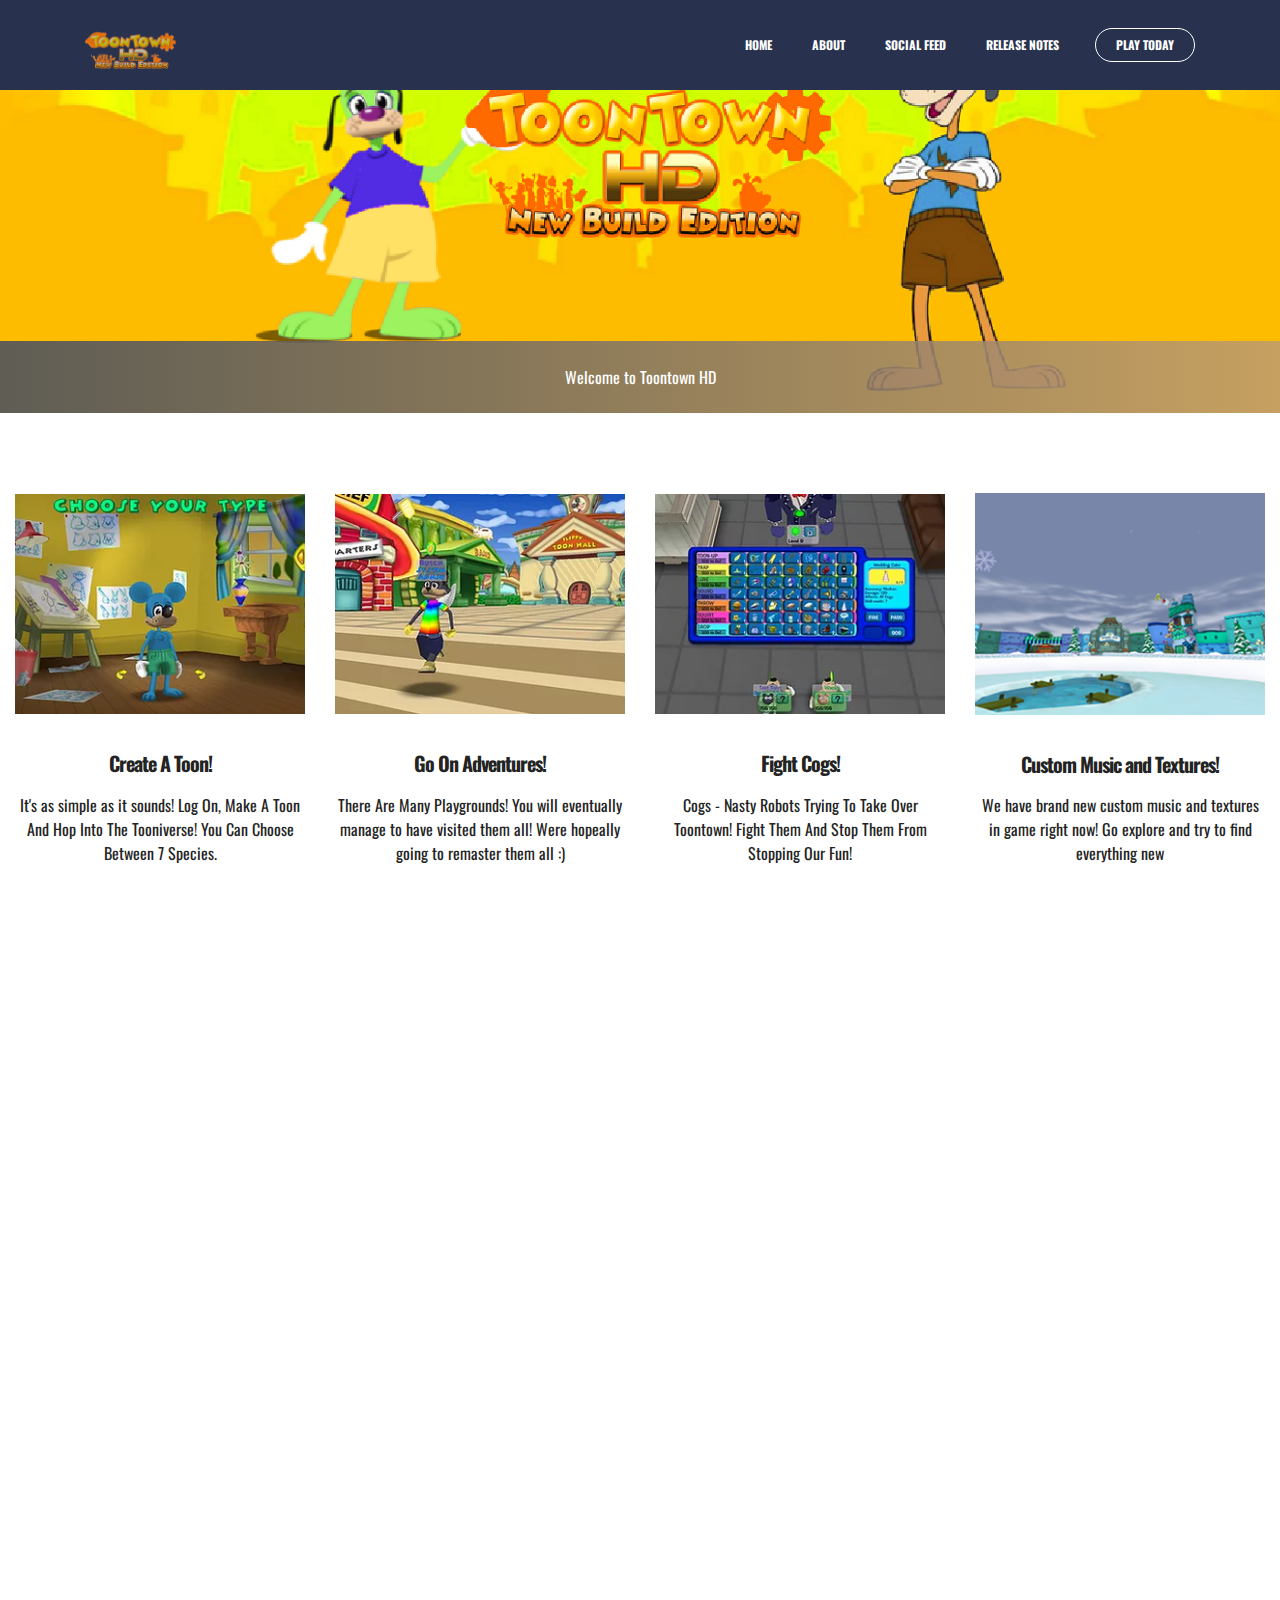
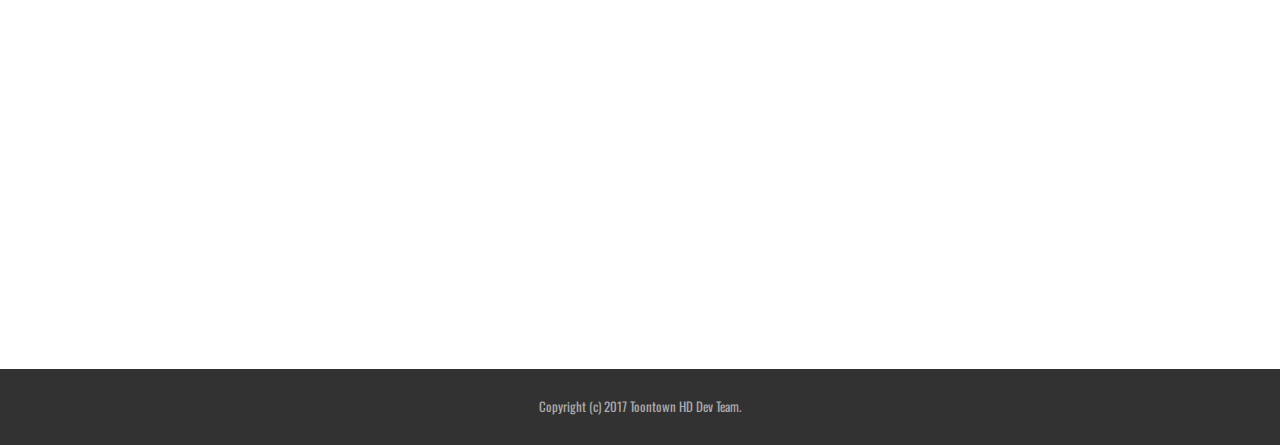
==== commit 38385174: "create github pages" ====
--- a/index.html
+++ b/index.html
@@ -57,7 +57,7 @@
 
 </section>
 
-<section class="engine"><a rel="external" href="https://mobirise.com">Web Builder</a></section><section class="mbr-section mbr-section-nopadding mbr-figure--caption-outside-bottom mbr-after-navbar" id="image1-2">
+<section class="engine"><a rel="external" href="https://mobirise.com">Mobirise Web Creator</a></section><section class="mbr-section mbr-section-nopadding mbr-figure--caption-outside-bottom mbr-after-navbar" id="image1-2">
     <div class="mbr-figure">
         <div><img src="assets/images/16665664-1568762233141797-8871464108073529075-o-1400x452.png"></div>
         <div class="mbr-figure-caption mbr-figure-caption-over">
@@ -79,7 +79,7 @@
                     <h4 class="card-title">Create A Toon!</h4>
                     <h5 class="card-subtitle"></h5>
                     <p class="card-text">It's as simple as it sounds! Log On, Make A Toon And Hop Into The Tooniverse! You Can Choose Between 7 Species.</p>
-                    <div class="card-btn"><a href="https://mobirise.com" class="btn btn-primary">MORE</a></div>
+                    
                     </div>
                 </div>
             </div>
@@ -92,7 +92,7 @@
                         <h4 class="card-title">Go On Adventures!</h4>
                         <h5 class="card-subtitle"></h5>
                         <p class="card-text">There Are Many Playgrounds! You will eventually manage to have visited them all! Were hopeally going to remaster them all :)</p>
-                        <div class="card-btn"><a href="https://mobirise.com" class="btn btn-primary">MORE</a></div>
+                        
                     </div>
                 </div>
             </div>
@@ -105,7 +105,7 @@
                         <h4 class="card-title">Fight Cogs!</h4>
                         <h5 class="card-subtitle"></h5>
                         <p class="card-text">Cogs - Nasty Robots Trying To Take Over Toontown! Fight Them And Stop Them From Stopping Our Fun!</p>
-                        <div class="card-btn"><a href="https://mobirise.com" class="btn btn-primary">MORE</a></div>
+                        
                     </div>
                 </div>
             </div>
@@ -118,7 +118,7 @@
                         <h4 class="card-title">Custom Music and Textures!</h4>
                         <h5 class="card-subtitle"></h5>
                         <p class="card-text">We have brand new custom music and textures in game right now! Go explore and try to find everything new<br></p>
-                        <div class="card-btn"><a href="https://mobirise.com" class="btn btn-primary">MORE</a></div>
+                        
                     </div>
                 </div>
             </div>
@@ -153,7 +153,7 @@
 
                     <form action="https://mobirise.com/" method="post" data-form-title="Help Toontown HD Be Better">
 
-                        <input type="hidden" value="SuF7mTONainZLiJVBQIug3Gj9PPAYahSu2CfaRBZUi1L93gR5GK+VPGLF90Wg0wQCZwfl+QLSjpteT4kGPGGRh02OdMjQDrIZHlmFj6/M9g3yS8IjyfjIxjUn2sc+O8m" data-form-email="true">
+                        <input type="hidden" value="PGZzevtMthq1Z4kJV7rHl77/Kp97/pjiQeYRlKLX9XiWt3JVWwL78qGByakoPsDn8DWLtETYPNdvGhZrZrSFWz/sO8ki+M5dK6QezHix3Rwy6Pwtp+ZCPXYJpv8aydD2" data-form-email="true">
 
                         <div class="row row-sm-offset">
 
